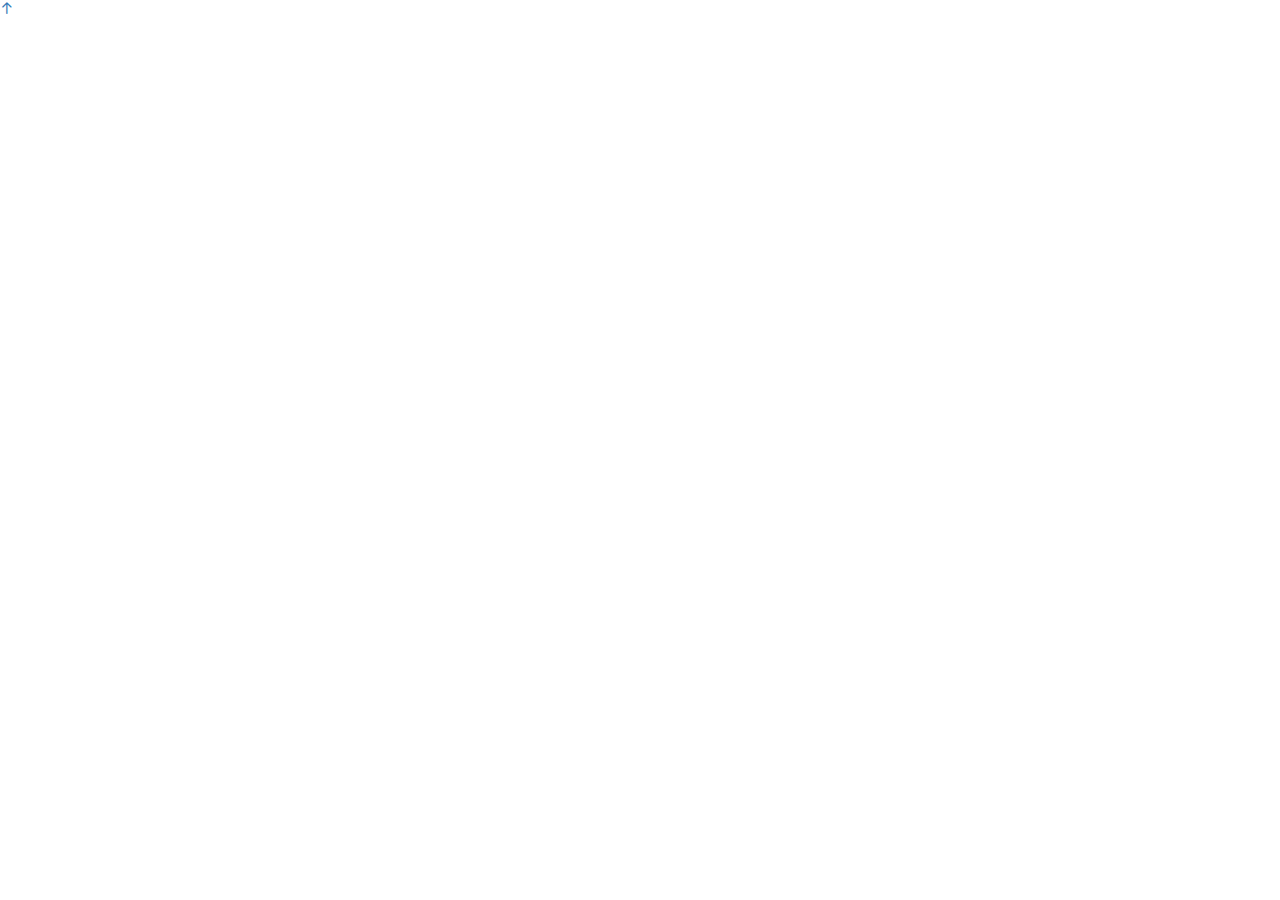
==== index.html @ 99949a6f "infrastructure set up." ====
<!DOCTYPE html>
<html lang="en">
<head>
    <meta charset="UTF-8">
    <meta name="viewport" content="width=device-width, initial-scale=1.0">
    <meta http-equiv="X-UA-Compatible" content="ie=edge">
    <title>Devcrunch. Designer to Developer.</title>
    <meta name="description" content="">
    <meta name="keywords"content="">

    <!-- Facebook and Twitter integration -->
	<meta property="og:title" content=""/>
	<meta property="og:image" content=""/>
	<meta property="og:url" content=""/>
	<meta property="og:site_name" content=""/>
	<meta property="og:description" content=""/>
	<meta name="twitter:title" content="" />
	<meta name="twitter:image" content="" />
	<meta name="twitter:url" content="" />
    <meta name="twitter:card" content="" />
    
    <!-- css -->
    <link rel="stylesheet" href="assets/css/animate.css">
    <link rel="stylesheet" href="assets/css/icomoon.css">
    <link rel="stylesheet" href="assets/css/bootstrap.css">
	<link rel="stylesheet" href="assets/css/magnific-popup.css">
	<link rel="stylesheet" href="assets/css/owl.carousel.min.css">
	<link rel="stylesheet" href="assets/css/owl.theme.default.min.css">
	<link rel="stylesheet" href="assets/css/style.css">

	<!-- Modernizr JS -->
    <script src="assets/js/modernizr-2.6.2.min.js"></script>
    <!-- FOR IE9 below -->
	<!--[if lt IE 9]>
	<script src="assets/js/respond.min.js"></script>
	<![endif]-->
</head>
<body>

    <div class="loader"></div>

    <div class="gototop js-top">
        <a href="#" class="js-gotop"><i class="icon-arrow-up"></i></a>
    </div>
    
    <!-- jQuery && JavaScript-->
    <script src="assets/js/jquery.min.js"></script>
    <script src="assets/js/jquery.easing.1.3.js"></script>
    <script src="assets/js/bootstrap.min.js"></script>
    <script src="assets/js/jquery.waypoints.min.js"></script>
    <script src="assets/js/jquery.stellar.min.js"></script>
    <script src="assets/js/owl.carousel.min.js"></script>
    <script src="assets/js/jquery.countTo.js"></script>
    <script src="assets/js/jquery.magnific-popup.min.js"></script>
    <script src="assets/js/magnific-popup-options.js"></script>
    <script src="assets/js/main.js"></script>
</body>
</html>
---- assets/css/icomoon.css ----
@font-face {
  font-family: 'icomoon';
  src:  url('../fonts/icomoon/icomoon.eot?6iuir');
  src:  url('../fonts/icomoon/icomoon.eot?6iuir#iefix') format('embedded-opentype'),
    url('../fonts/icomoon/icomoon.ttf?6iuir') format('truetype'),
    url('../fonts/icomoon/icomoon.woff?6iuir') format('woff'),
    url('../fonts/icomoon/icomoon.svg?6iuir#icomoon') format('svg');
  font-weight: normal;
  font-style: normal;
}

[class^="icon-"], [class*=" icon-"] {
  /* use !important to prevent issues with browser extensions that change fonts */
  font-family: 'icomoon' !important;
  speak: none;
  font-style: normal;
  font-weight: normal;
  font-variant: normal;
  text-transform: none;
  line-height: 1;

  /* Better Font Rendering =========== */
  -webkit-font-smoothing: antialiased;
  -moz-osx-font-smoothing: grayscale;
}

.icon-eye:before {
  content: "\e000";
}
.icon-paper-clip:before {
  content: "\e001";
}
.icon-mail:before {
  content: "\e002";
}
.icon-toggle:before {
  content: "\e003";
}
.icon-layout:before {
  content: "\e004";
}
.icon-link:before {
  content: "\e005";
}
.icon-bell:before {
  content: "\e006";
}
.icon-lock:before {
  content: "\e007";
}
.icon-unlock:before {
  content: "\e008";
}
.icon-ribbon:before {
  content: "\e009";
}
.icon-image:before {
  content: "\e010";
}
.icon-signal:before {
  content: "\e011";
}
.icon-target:before {
  content: "\e012";
}
.icon-clipboard:before {
  content: "\e013";
}
.icon-clock:before {
  content: "\e014";
}
.icon-watch:before {
  content: "\e015";
}
.icon-air-play:before {
  content: "\e016";
}
.icon-camera:before {
  content: "\e017";
}
.icon-video:before {
  content: "\e018";
}
.icon-disc:before {
  content: "\e019";
}
.icon-printer:before {
  content: "\e020";
}
.icon-monitor:before {
  content: "\e021";
}
.icon-server:before {
  content: "\e022";
}
.icon-cog:before {
  content: "\e023";
}
.icon-heart:before {
  content: "\e024";
}
.icon-paragraph:before {
  content: "\e025";
}
.icon-align-justify:before {
  content: "\e026";
}
.icon-align-left:before {
  content: "\e027";
}
.icon-align-center:before {
  content: "\e028";
}
.icon-align-right:before {
  content: "\e029";
}
.icon-book:before {
  content: "\e030";
}
.icon-layers:before {
  content: "\e031";
}
.icon-stack:before {
  content: "\e032";
}
.icon-stack-2:before {
  content: "\e033";
}
.icon-paper:before {
  content: "\e034";
}
.icon-paper-stack:before {
  content: "\e035";
}
.icon-search:before {
  content: "\e036";
}
.icon-zoom-in:before {
  content: "\e037";
}
.icon-zoom-out:before {
  content: "\e038";
}
.icon-reply:before {
  content: "\e039";
}
.icon-circle-plus:before {
  content: "\e040";
}
.icon-circle-minus:before {
  content: "\e041";
}
.icon-circle-check:before {
  content: "\e042";
}
.icon-circle-cross:before {
  content: "\e043";
}
.icon-square-plus:before {
  content: "\e044";
}
.icon-square-minus:before {
  content: "\e045";
}
.icon-square-check:before {
  content: "\e046";
}
.icon-square-cross:before {
  content: "\e047";
}
.icon-microphone:before {
  content: "\e048";
}
.icon-record:before {
  content: "\e049";
}
.icon-skip-back:before {
  content: "\e050";
}
.icon-rewind:before {
  content: "\e051";
}
.icon-play:before {
  content: "\e052";
}
.icon-pause:before {
  content: "\e053";
}
.icon-stop:before {
  content: "\e054";
}
.icon-fast-forward:before {
  content: "\e055";
}
.icon-skip-forward:before {
  content: "\e056";
}
.icon-shuffle:before {
  content: "\e057";
}
.icon-repeat:before {
  content: "\e058";
}
.icon-folder:before {
  content: "\e059";
}
.icon-umbrella:before {
  content: "\e060";
}
.icon-moon:before {
  content: "\e061";
}
.icon-thermometer:before {
  content: "\e062";
}
.icon-drop:before {
  content: "\e063";
}
.icon-sun:before {
  content: "\e064";
}
.icon-cloud:before {
  content: "\e065";
}
.icon-cloud-upload:before {
  content: "\e066";
}
.icon-cloud-download:before {
  content: "\e067";
}
.icon-upload:before {
  content: "\e068";
}
.icon-download:before {
  content: "\e069";
}
.icon-location:before {
  content: "\e070";
}
.icon-location-2:before {
  content: "\e071";
}
.icon-map:before {
  content: "\e072";
}
.icon-battery:before {
  content: "\e073";
}
.icon-head:before {
  content: "\e074";
}
.icon-briefcase:before {
  content: "\e075";
}
.icon-speech-bubble:before {
  content: "\e076";
}
.icon-anchor:before {
  content: "\e077";
}
.icon-globe:before {
  content: "\e078";
}
.icon-box:before {
  content: "\e079";
}
.icon-reload:before {
  content: "\e080";
}
.icon-share:before {
  content: "\e081";
}
.icon-marquee:before {
  content: "\e082";
}
.icon-marquee-plus:before {
  content: "\e083";
}
.icon-marquee-minus:before {
  content: "\e084";
}
.icon-tag:before {
  content: "\e085";
}
.icon-power:before {
  content: "\e086";
}
.icon-command:before {
  content: "\e087";
}
.icon-alt:before {
  content: "\e088";
}
.icon-esc:before {
  content: "\e089";
}
.icon-bar-graph:before {
  content: "\e090";
}
.icon-bar-graph-2:before {
  content: "\e091";
}
.icon-pie-graph:before {
  content: "\e092";
}
.icon-star:before {
  content: "\e093";
}
.icon-arrow-left:before {
  content: "\e094";
}
.icon-arrow-right:before {
  content: "\e095";
}
.icon-arrow-up:before {
  content: "\e096";
}
.icon-arrow-down:before {
  content: "\e097";
}
.icon-volume:before {
  content: "\e098";
}
.icon-mute:before {
  content: "\e099";
}
.icon-content-right:before {
  content: "\e100";
}
.icon-content-left:before {
  content: "\e101";
}
.icon-grid:before {
  content: "\e102";
}
.icon-grid-2:before {
  content: "\e103";
}
.icon-columns:before {
  content: "\e104";
}
.icon-loader:before {
  content: "\e105";
}
.icon-bag:before {
  content: "\e106";
}
.icon-ban:before {
  content: "\e107";
}
.icon-flag:before {
  content: "\e108";
}
.icon-trash:before {
  content: "\e109";
}
.icon-expand:before {
  content: "\e110";
}
.icon-contract:before {
  content: "\e111";
}
.icon-maximize:before {
  content: "\e112";
}
.icon-minimize:before {
  content: "\e113";
}
.icon-plus:before {
  content: "\e114";
}
.icon-minus:before {
  content: "\e115";
}
.icon-check:before {
  content: "\e116";
}
.icon-cross:before {
  content: "\e117";
}
.icon-move:before {
  content: "\e118";
}
.icon-delete:before {
  content: "\e119";
}
.icon-menu:before {
  content: "\e120";
}
.icon-archive:before {
  content: "\e121";
}
.icon-inbox:before {
  content: "\e122";
}
.icon-outbox:before {
  content: "\e123";
}
.icon-file:before {
  content: "\e124";
}
.icon-file-add:before {
  content: "\e125";
}
.icon-file-subtract:before {
  content: "\e126";
}
.icon-help:before {
  content: "\e127";
}
.icon-open:before {
  content: "\e128";
}
.icon-ellipsis:before {
  content: "\e129";
}
.icon-add-to-list:before {
  content: "\e900";
}
.icon-classic-computer:before {
  content: "\e901";
}
.icon-controller-fast-backward:before {
  content: "\e902";
}
.icon-creative-commons-attribution:before {
  content: "\e903";
}
.icon-creative-commons-noderivs:before {
  content: "\e904";
}
.icon-creative-commons-noncommercial-eu:before {
  content: "\e905";
}
.icon-creative-commons-noncommercial-us:before {
  content: "\e906";
}
.icon-creative-commons-public-domain:before {
  content: "\e907";
}
.icon-creative-commons-remix:before {
  content: "\e908";
}
.icon-creative-commons-share:before {
  content: "\e909";
}
.icon-creative-commons-sharealike:before {
  content: "\e90a";
}
.icon-creative-commons:before {
  content: "\e90b";
}
.icon-document-landscape:before {
  content: "\e90c";
}
.icon-remove-user:before {
  content: "\e90d";
}
.icon-warning:before {
  content: "\e90e";
}
.icon-arrow-bold-down:before {
  content: "\e90f";
}
.icon-arrow-bold-left:before {
  content: "\e910";
}
.icon-arrow-bold-right:before {
  content: "\e911";
}
.icon-arrow-bold-up:before {
  content: "\e912";
}
.icon-arrow-down2:before {
  content: "\e913";
}
.icon-arrow-left2:before {
  content: "\e914";
}
.icon-arrow-long-down:before {
  content: "\e915";
}
.icon-arrow-long-left:before {
  content: "\e916";
}
.icon-arrow-long-right:before {
  content: "\e917";
}
.icon-arrow-long-up:before {
  content: "\e918";
}
.icon-arrow-right2:before {
  content: "\e919";
}
.icon-arrow-up2:before {
  content: "\e91a";
}
.icon-arrow-with-circle-down:before {
  content: "\e91b";
}
.icon-arrow-with-circle-left:before {
  content: "\e91c";
}
.icon-arrow-with-circle-right:before {
  content: "\e91d";
}
.icon-arrow-with-circle-up:before {
  content: "\e91e";
}
.icon-bookmark:before {
  content: "\e91f";
}
.icon-bookmarks:before {
  content: "\e920";
}
.icon-chevron-down:before {
  content: "\e921";
}
.icon-chevron-left:before {
  content: "\e922";
}
.icon-chevron-right:before {
  content: "\e923";
}
.icon-chevron-small-down:before {
  content: "\e924";
}
.icon-chevron-small-left:before {
  content: "\e925";
}
.icon-chevron-small-right:before {
  content: "\e926";
}
.icon-chevron-small-up:before {
  content: "\e927";
}
.icon-chevron-thin-down:before {
  content: "\e928";
}
.icon-chevron-thin-left:before {
  content: "\e929";
}
.icon-chevron-thin-right:before {
  content: "\e92a";
}
.icon-chevron-thin-up:before {
  content: "\e92b";
}
.icon-chevron-up:before {
  content: "\e92c";
}
.icon-chevron-with-circle-down:before {
  content: "\e92d";
}
.icon-chevron-with-circle-left:before {
  content: "\e92e";
}
.icon-chevron-with-circle-right:before {
  content: "\e92f";
}
.icon-chevron-with-circle-up:before {
  content: "\e930";
}
.icon-cloud2:before {
  content: "\e931";
}
.icon-controller-fast-forward:before {
  content: "\e932";
}
.icon-controller-jump-to-start:before {
  content: "\e933";
}
.icon-controller-next:before {
  content: "\e934";
}
.icon-controller-paus:before {
  content: "\e935";
}
.icon-controller-play:before {
  content: "\e936";
}
.icon-controller-record:before {
  content: "\e937";
}
.icon-controller-stop:before {
  content: "\e938";
}
.icon-controller-volume:before {
  content: "\e939";
}
.icon-dot-single:before {
  content: "\e93a";
}
.icon-dots-three-horizontal:before {
  content: "\e93b";
}
.icon-dots-three-vertical:before {
  content: "\e93c";
}
.icon-dots-two-horizontal:before {
  content: "\e93d";
}
.icon-dots-two-vertical:before {
  content: "\e93e";
}
.icon-download2:before {
  content: "\e93f";
}
.icon-emoji-flirt:before {
  content: "\e940";
}
.icon-flow-branch:before {
  content: "\e941";
}
.icon-flow-cascade:before {
  content: "\e942";
}
.icon-flow-line:before {
  content: "\e943";
}
.icon-flow-parallel:before {
  content: "\e944";
}
.icon-flow-tree:before {
  content: "\e945";
}
.icon-install:before {
  content: "\e946";
}
.icon-layers2:before {
  content: "\e947";
}
.icon-open-book:before {
  content: "\e948";
}
.icon-resize-100:before {
  content: "\e949";
}
.icon-resize-full-screen:before {
  content: "\e94a";
}
.icon-save:before {
  content: "\e94b";
}
.icon-select-arrows:before {
  content: "\e94c";
}
.icon-sound-mute:before {
  content: "\e94d";
}
.icon-sound:before {
  content: "\e94e";
}
.icon-trash2:before {
  content: "\e94f";
}
.icon-triangle-down:before {
  content: "\e950";
}
.icon-triangle-left:before {
  content: "\e951";
}
.icon-triangle-right:before {
  content: "\e952";
}
.icon-triangle-up:before {
  content: "\e953";
}
.icon-uninstall:before {
  content: "\e954";
}
.icon-upload-to-cloud:before {
  content: "\e955";
}
.icon-upload2:before {
  content: "\e956";
}
.icon-add-user:before {
  content: "\e957";
}
.icon-address:before {
  content: "\e958";
}
.icon-adjust:before {
  content: "\e959";
}
.icon-air:before {
  content: "\e95a";
}
.icon-aircraft-landing:before {
  content: "\e95b";
}
.icon-aircraft-take-off:before {
  content: "\e95c";
}
.icon-aircraft:before {
  content: "\e95d";
}
.icon-align-bottom:before {
  content: "\e95e";
}
.icon-align-horizontal-middle:before {
  content: "\e95f";
}
.icon-align-left2:before {
  content: "\e960";
}
.icon-align-right2:before {
  content: "\e961";
}
.icon-align-top:before {
  content: "\e962";
}
.icon-align-vertical-middle:before {
  content: "\e963";
}
.icon-archive2:before {
  content: "\e964";
}
.icon-area-graph:before {
  content: "\e965";
}
.icon-attachment:before {
  content: "\e966";
}
.icon-awareness-ribbon:before {
  content: "\e967";
}
.icon-back-in-time:before {
  content: "\e968";
}
.icon-back:before {
  content: "\e969";
}
.icon-bar-graph2:before {
  content: "\e96a";
}
.icon-battery2:before {
  content: "\e96b";
}
.icon-beamed-note:before {
  content: "\e96c";
}
.icon-bell2:before {
  content: "\e96d";
}
.icon-blackboard:before {
  content: "\e96e";
}
.icon-block:before {
  content: "\e96f";
}
.icon-book2:before {
  content: "\e970";
}
.icon-bowl:before {
  content: "\e971";
}
.icon-box2:before {
  content: "\e972";
}
.icon-briefcase2:before {
  content: "\e973";
}
.icon-browser:before {
  content: "\e974";
}
.icon-brush:before {
  content: "\e975";
}
.icon-bucket:before {
  content: "\e976";
}
.icon-cake:before {
  content: "\e977";
}
.icon-calculator:before {
  content: "\e978";
}
.icon-calendar:before {
  content: "\e979";
}
.icon-camera2:before {
  content: "\e97a";
}
.icon-ccw:before {
  content: "\e97b";
}
.icon-chat:before {
  content: "\e97c";
}
.icon-check2:before {
  content: "\e97d";
}
.icon-circle-with-cross:before {
  content: "\e97e";
}
.icon-circle-with-minus:before {
  content: "\e97f";
}
.icon-circle-with-plus:before {
  content: "\e980";
}
.icon-circle:before {
  content: "\e981";
}
.icon-circular-graph:before {
  content: "\e982";
}
.icon-clapperboard:before {
  content: "\e983";
}
.icon-clipboard2:before {
  content: "\e984";
}
.icon-clock2:before {
  content: "\e985";
}
.icon-code:before {
  content: "\e986";
}
.icon-cog2:before {
  content: "\e987";
}
.icon-colours:before {
  content: "\e988";
}
.icon-compass:before {
  content: "\e989";
}
.icon-copy:before {
  content: "\e98a";
}
.icon-credit-card:before {
  content: "\e98b";
}
.icon-credit:before {
  content: "\e98c";
}
.icon-cross2:before {
  content: "\e98d";
}
.icon-cup:before {
  content: "\e98e";
}
.icon-cw:before {
  content: "\e98f";
}
.icon-cycle:before {
  content: "\e990";
}
.icon-database:before {
  content: "\e991";
}
.icon-dial-pad:before {
  content: "\e992";
}
.icon-direction:before {
  content: "\e993";
}
.icon-document:before {
  content: "\e994";
}
.icon-documents:before {
  content: "\e995";
}
.icon-drink:before {
  content: "\e996";
}
.icon-drive:before {
  content: "\e997";
}
.icon-drop2:before {
  content: "\e998";
}
.icon-edit:before {
  content: "\e999";
}
.icon-email:before {
  content: "\e99a";
}
.icon-emoji-happy:before {
  content: "\e99b";
}
.icon-emoji-neutral:before {
  content: "\e99c";
}
.icon-emoji-sad:before {
  content: "\e99d";
}
.icon-erase:before {
  content: "\e99e";
}
.icon-eraser:before {
  content: "\e99f";
}
.icon-export:before {
  content: "\e9a0";
}
.icon-eye2:before {
  content: "\e9a1";
}
.icon-feather:before {
  content: "\e9a2";
}
.icon-flag2:before {
  content: "\e9a3";
}
.icon-flash:before {
  content: "\e9a4";
}
.icon-flashlight:before {
  content: "\e9a5";
}
.icon-flat-brush:before {
  content: "\e9a6";
}
.icon-folder-images:before {
  content: "\e9a7";
}
.icon-folder-music:before {
  content: "\e9a8";
}
.icon-folder-video:before {
  content: "\e9a9";
}
.icon-folder2:before {
  content: "\e9aa";
}
.icon-forward:before {
  content: "\e9ab";
}
.icon-funnel:before {
  content: "\e9ac";
}
.icon-game-controller:before {
  content: "\e9ad";
}
.icon-gauge:before {
  content: "\e9ae";
}
.icon-globe2:before {
  content: "\e9af";
}
.icon-graduation-cap:before {
  content: "\e9b0";
}
.icon-grid2:before {
  content: "\e9b1";
}
.icon-hair-cross:before {
  content: "\e9b2";
}
.icon-hand:before {
  content: "\e9b3";
}
.icon-heart-outlined:before {
  content: "\e9b4";
}
.icon-heart2:before {
  content: "\e9b5";
}
.icon-help-with-circle:before {
  content: "\e9b6";
}
.icon-help2:before {
  content: "\e9b7";
}
.icon-home:before {
  content: "\e9b8";
}
.icon-hour-glass:before {
  content: "\e9b9";
}
.icon-image-inverted:before {
  content: "\e9ba";
}
.icon-image2:before {
  content: "\e9bb";
}
.icon-images:before {
  content: "\e9bc";
}
.icon-inbox2:before {
  content: "\e9bd";
}
.icon-infinity:before {
  content: "\e9be";
}
.icon-info-with-circle:before {
  content: "\e9bf";
}
.icon-info:before {
  content: "\e9c0";
}
.icon-key:before {
  content: "\e9c1";
}
.icon-keyboard:before {
  content: "\e9c2";
}
.icon-lab-flask:before {
  content: "\e9c3";
}
.icon-landline:before {
  content: "\e9c4";
}
.icon-language:before {
  content: "\e9c5";
}
.icon-laptop:before {
  content: "\e9c6";
}
.icon-leaf:before {
  content: "\e9c7";
}
.icon-level-down:before {
  content: "\e9c8";
}
.icon-level-up:before {
  content: "\e9c9";
}
.icon-lifebuoy:before {
  content: "\e9ca";
}
.icon-light-bulb:before {
  content: "\e9cb";
}
.icon-light-down:before {
  content: "\e9cc";
}
.icon-light-up:before {
  content: "\e9cd";
}
.icon-line-graph:before {
  content: "\e9ce";
}
.icon-link2:before {
  content: "\e9cf";
}
.icon-list:before {
  content: "\e9d0";
}
.icon-location-pin:before {
  content: "\e9d1";
}
.icon-location2:before {
  content: "\e9d2";
}
.icon-lock-open:before {
  content: "\e9d3";
}
.icon-lock2:before {
  content: "\e9d4";
}
.icon-log-out:before {
  content: "\e9d5";
}
.icon-login:before {
  content: "\e9d6";
}
.icon-loop:before {
  content: "\e9d7";
}
.icon-magnet:before {
  content: "\e9d8";
}
.icon-magnifying-glass:before {
  content: "\e9d9";
}
.icon-mail2:before {
  content: "\e9da";
}
.icon-man:before {
  content: "\e9db";
}
.icon-map2:before {
  content: "\e9dc";
}
.icon-mask:before {
  content: "\e9dd";
}
.icon-medal:before {
  content: "\e9de";
}
.icon-megaphone:before {
  content: "\e9df";
}
.icon-menu2:before {
  content: "\e9e0";
}
.icon-message:before {
  content: "\e9e1";
}
.icon-mic:before {
  content: "\e9e2";
}
.icon-minus2:before {
  content: "\e9e3";
}
.icon-mobile:before {
  content: "\e9e4";
}
.icon-modern-mic:before {
  content: "\e9e5";
}
.icon-moon2:before {
  content: "\e9e6";
}
.icon-mouse:before {
  content: "\e9e7";
}
.icon-music:before {
  content: "\e9e8";
}
.icon-network:before {
  content: "\e9e9";
}
.icon-new-message:before {
  content: "\e9ea";
}
.icon-new:before {
  content: "\e9eb";
}
.icon-news:before {
  content: "\e9ec";
}
.icon-note:before {
  content: "\e9ed";
}
.icon-notification:before {
  content: "\e9ee";
}
.icon-old-mobile:before {
  content: "\e9ef";
}
.icon-old-phone:before {
  content: "\e9f0";
}
.icon-palette:before {
  content: "\e9f1";
}
.icon-paper-plane:before {
  content: "\e9f2";
}
.icon-pencil:before {
  content: "\e9f3";
}
.icon-phone:before {
  content: "\e9f4";
}
.icon-pie-chart:before {
  content: "\e9f5";
}
.icon-pin:before {
  content: "\e9f6";
}
.icon-plus2:before {
  content: "\e9f7";
}
.icon-popup:before {
  content: "\e9f8";
}
.icon-power-plug:before {
  content: "\e9f9";
}
.icon-price-ribbon:before {
  content: "\e9fa";
}
.icon-price-tag:before {
  content: "\e9fb";
}
.icon-print:before {
  content: "\e9fc";
}
.icon-progress-empty:before {
  content: "\e9fd";
}
.icon-progress-full:before {
  content: "\e9fe";
}
.icon-progress-one:before {
  content: "\e9ff";
}
.icon-progress-two:before {
  content: "\ea00";
}
.icon-publish:before {
  content: "\ea01";
}
.icon-quote:before {
  content: "\ea02";
}
.icon-radio:before {
  content: "\ea03";
}
.icon-reply-all:before {
  content: "\ea04";
}
.icon-reply2:before {
  content: "\ea05";
}
.icon-retweet:before {
  content: "\ea06";
}
.icon-rocket:before {
  content: "\ea07";
}
.icon-round-brush:before {
  content: "\ea08";
}
.icon-rss:before {
  content: "\ea09";
}
.icon-ruler:before {
  content: "\ea0a";
}
.icon-scissors:before {
  content: "\ea0b";
}
.icon-share-alternitive:before {
  content: "\ea0c";
}
.icon-share2:before {
  content: "\ea0d";
}
.icon-shareable:before {
  content: "\ea0e";
}
.icon-shield:before {
  content: "\ea0f";
}
.icon-shop:before {
  content: "\ea10";
}
.icon-shopping-bag:before {
  content: "\ea11";
}
.icon-shopping-basket:before {
  content: "\ea12";
}
.icon-shopping-cart:before {
  content: "\ea13";
}
.icon-shuffle2:before {
  content: "\ea14";
}
.icon-signal2:before {
  content: "\ea15";
}
.icon-sound-mix:before {
  content: "\ea16";
}
.icon-sports-club:before {
  content: "\ea17";
}
.icon-spreadsheet:before {
  content: "\ea18";
}
.icon-squared-cross:before {
  content: "\ea19";
}
.icon-squared-minus:before {
  content: "\ea1a";
}
.icon-squared-plus:before {
  content: "\ea1b";
}
.icon-star-outlined:before {
  content: "\ea1c";
}
.icon-star2:before {
  content: "\ea1d";
}
.icon-stopwatch:before {
  content: "\ea1e";
}
.icon-suitcase:before {
  content: "\ea1f";
}
.icon-swap:before {
  content: "\ea20";
}
.icon-sweden:before {
  content: "\ea21";
}
.icon-switch:before {
  content: "\ea22";
}
.icon-tablet:before {
  content: "\ea23";
}
.icon-tag2:before {
  content: "\ea24";
}
.icon-text-document-inverted:before {
  content: "\ea25";
}
.icon-text-document:before {
  content: "\ea26";
}
.icon-text:before {
  content: "\ea27";
}
.icon-thermometer2:before {
  content: "\ea28";
}
.icon-thumbs-down:before {
  content: "\ea29";
}
.icon-thumbs-up:before {
  content: "\ea2a";
}
.icon-thunder-cloud:before {
  content: "\ea2b";
}
.icon-ticket:before {
  content: "\ea2c";
}
.icon-time-slot:before {
  content: "\ea2d";
}
.icon-tools:before {
  content: "\ea2e";
}
.icon-traffic-cone:before {
  content: "\ea2f";
}
.icon-tree:before {
  content: "\ea30";
}
.icon-trophy:before {
  content: "\ea31";
}
.icon-tv:before {
  content: "\ea32";
}
.icon-typing:before {
  content: "\ea33";
}
.icon-unread:before {
  content: "\ea34";
}
.icon-untag:before {
  content: "\ea35";
}
.icon-user:before {
  content: "\ea36";
}
.icon-users:before {
  content: "\ea37";
}
.icon-v-card:before {
  content: "\ea38";
}
.icon-video2:before {
  content: "\ea39";
}
.icon-vinyl:before {
  content: "\ea3a";
}
.icon-voicemail:before {
  content: "\ea3b";
}
.icon-wallet:before {
  content: "\ea3c";
}
.icon-water:before {
  content: "\ea3d";
}
.icon-px-with-circle:before {
  content: "\ea3e";
}
.icon-px:before {
  content: "\ea3f";
}
.icon-basecamp:before {
  content: "\ea40";
}
.icon-behance:before {
  content: "\ea41";
}
.icon-creative-cloud:before {
  content: "\ea42";
}
.icon-dropbox:before {
  content: "\ea43";
}
.icon-evernote:before {
  content: "\ea44";
}
.icon-flattr:before {
  content: "\ea45";
}
.icon-foursquare:before {
  content: "\ea46";
}
.icon-google-drive:before {
  content: "\ea47";
}
.icon-google-hangouts:before {
  content: "\ea48";
}
.icon-grooveshark:before {
  content: "\ea49";
}
.icon-icloud:before {
  content: "\ea4a";
}
.icon-mixi:before {
  content: "\ea4b";
}
.icon-onedrive:before {
  content: "\ea4c";
}
.icon-paypal:before {
  content: "\ea4d";
}
.icon-picasa:before {
  content: "\ea4e";
}
.icon-qq:before {
  content: "\ea4f";
}
.icon-rdio-with-circle:before {
  content: "\ea50";
}
.icon-renren:before {
  content: "\ea51";
}
.icon-scribd:before {
  content: "\ea52";
}
.icon-sina-weibo:before {
  content: "\ea53";
}
.icon-skype-with-circle:before {
  content: "\ea54";
}
.icon-skype:before {
  content: "\ea55";
}
.icon-slideshare:before {
  content: "\ea56";
}
.icon-smashing:before {
  content: "\ea57";
}
.icon-soundcloud:before {
  content: "\ea58";
}
.icon-spotify-with-circle:before {
  content: "\ea59";
}
.icon-spotify:before {
  content: "\ea5a";
}
.icon-swarm:before {
  content: "\ea5b";
}
.icon-vine-with-circle:before {
  content: "\ea5c";
}
.icon-vine:before {
  content: "\ea5d";
}
.icon-vk-alternitive:before {
  content: "\ea5e";
}
.icon-vk-with-circle:before {
  content: "\ea5f";
}
.icon-vk:before {
  content: "\ea60";
}
.icon-xing-with-circle:before {
  content: "\ea61";
}
.icon-xing:before {
  content: "\ea62";
}
.icon-yelp:before {
  content: "\ea63";
}
.icon-dribbble-with-circle:before {
  content: "\ea64";
}
.icon-dribbble:before {
  content: "\ea65";
}
.icon-facebook-with-circle:before {
  content: "\ea66";
}
.icon-facebook:before {
  content: "\ea67";
}
.icon-flickr-with-circle:before {
  content: "\ea68";
}
.icon-flickr:before {
  content: "\ea69";
}
.icon-github-with-circle:before {
  content: "\ea6a";
}
.icon-github:before {
  content: "\ea6b";
}
.icon-google-with-circle:before {
  content: "\ea6c";
}
.icon-google:before {
  content: "\ea6d";
}
.icon-instagram-with-circle:before {
  content: "\ea6e";
}
.icon-instagram:before {
  content: "\ea6f";
}
.icon-lastfm-with-circle:before {
  content: "\ea70";
}
.icon-lastfm:before {
  content: "\ea71";
}
.icon-linkedin-with-circle:before {
  content: "\ea72";
}
.icon-linkedin:before {
  content: "\ea73";
}
.icon-pinterest-with-circle:before {
  content: "\ea74";
}
.icon-pinterest:before {
  content: "\ea75";
}
.icon-rdio:before {
  content: "\ea76";
}
.icon-stumbleupon-with-circle:before {
  content: "\ea77";
}
.icon-stumbleupon:before {
  content: "\ea78";
}
.icon-tumblr-with-circle:before {
  content: "\ea79";
}
.icon-tumblr:before {
  content: "\ea7a";
}
.icon-twitter-with-circle:before {
  content: "\ea7b";
}
.icon-twitter:before {
  content: "\ea7c";
}
.icon-vimeo-with-circle:before {
  content: "\ea7d";
}
.icon-vimeo:before {
  content: "\ea7e";
}
.icon-youtube-with-circle:before {
  content: "\ea7f";
}
.icon-youtube:before {
  content: "\ea80";
}
---- assets/css/style.css ----
@font-face {
    font-family: 'icomoon';
    src: url("../fonts/icomoon/icomoon.eot?srf3rx");
    src: url("../fonts/icomoon/icomoon.eot?srf3rx#iefix") format("embedded-opentype"), url("../fonts/icomoon/icomoon.ttf?srf3rx") format("truetype"), url("../fonts/icomoon/icomoon.woff?srf3rx") format("woff"), url("../fonts/icomoon/icomoon.svg?srf3rx#icomoon") format("svg");
    font-weight: normal;
    font-style: normal;
}
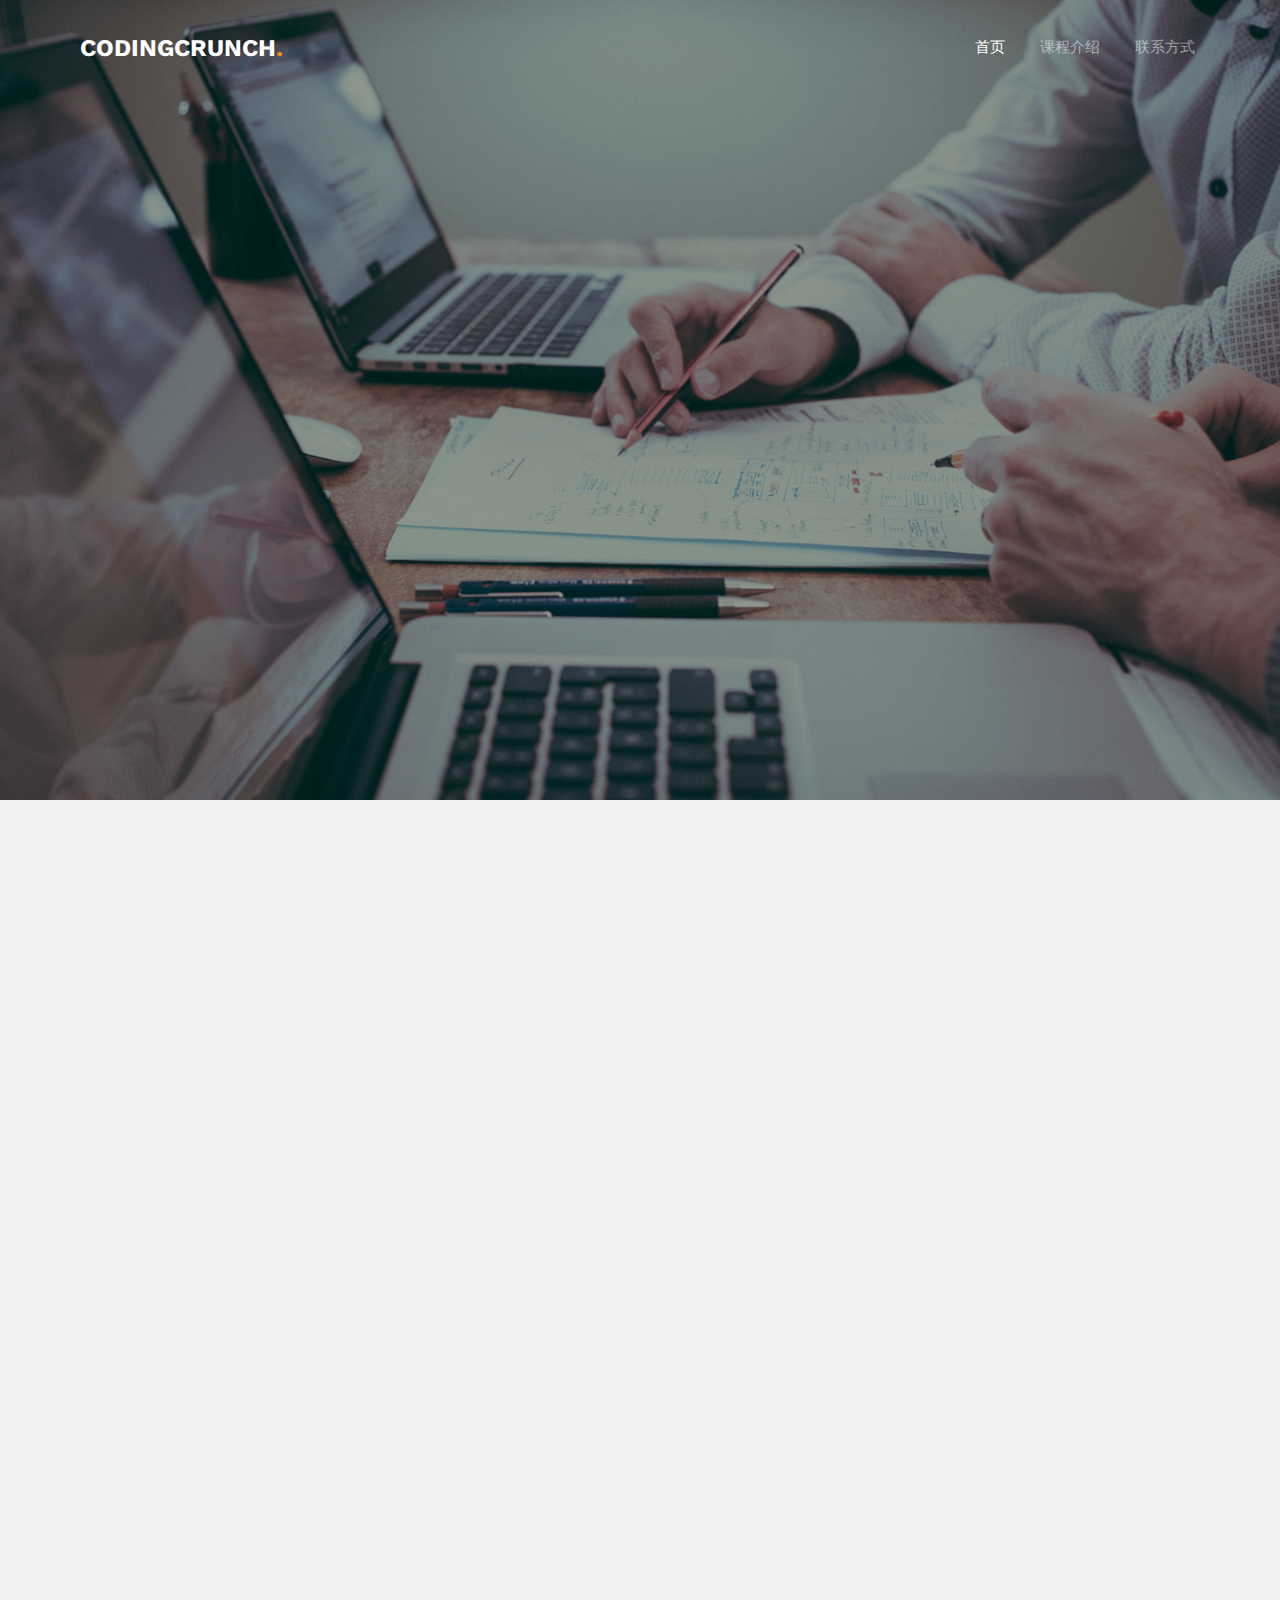
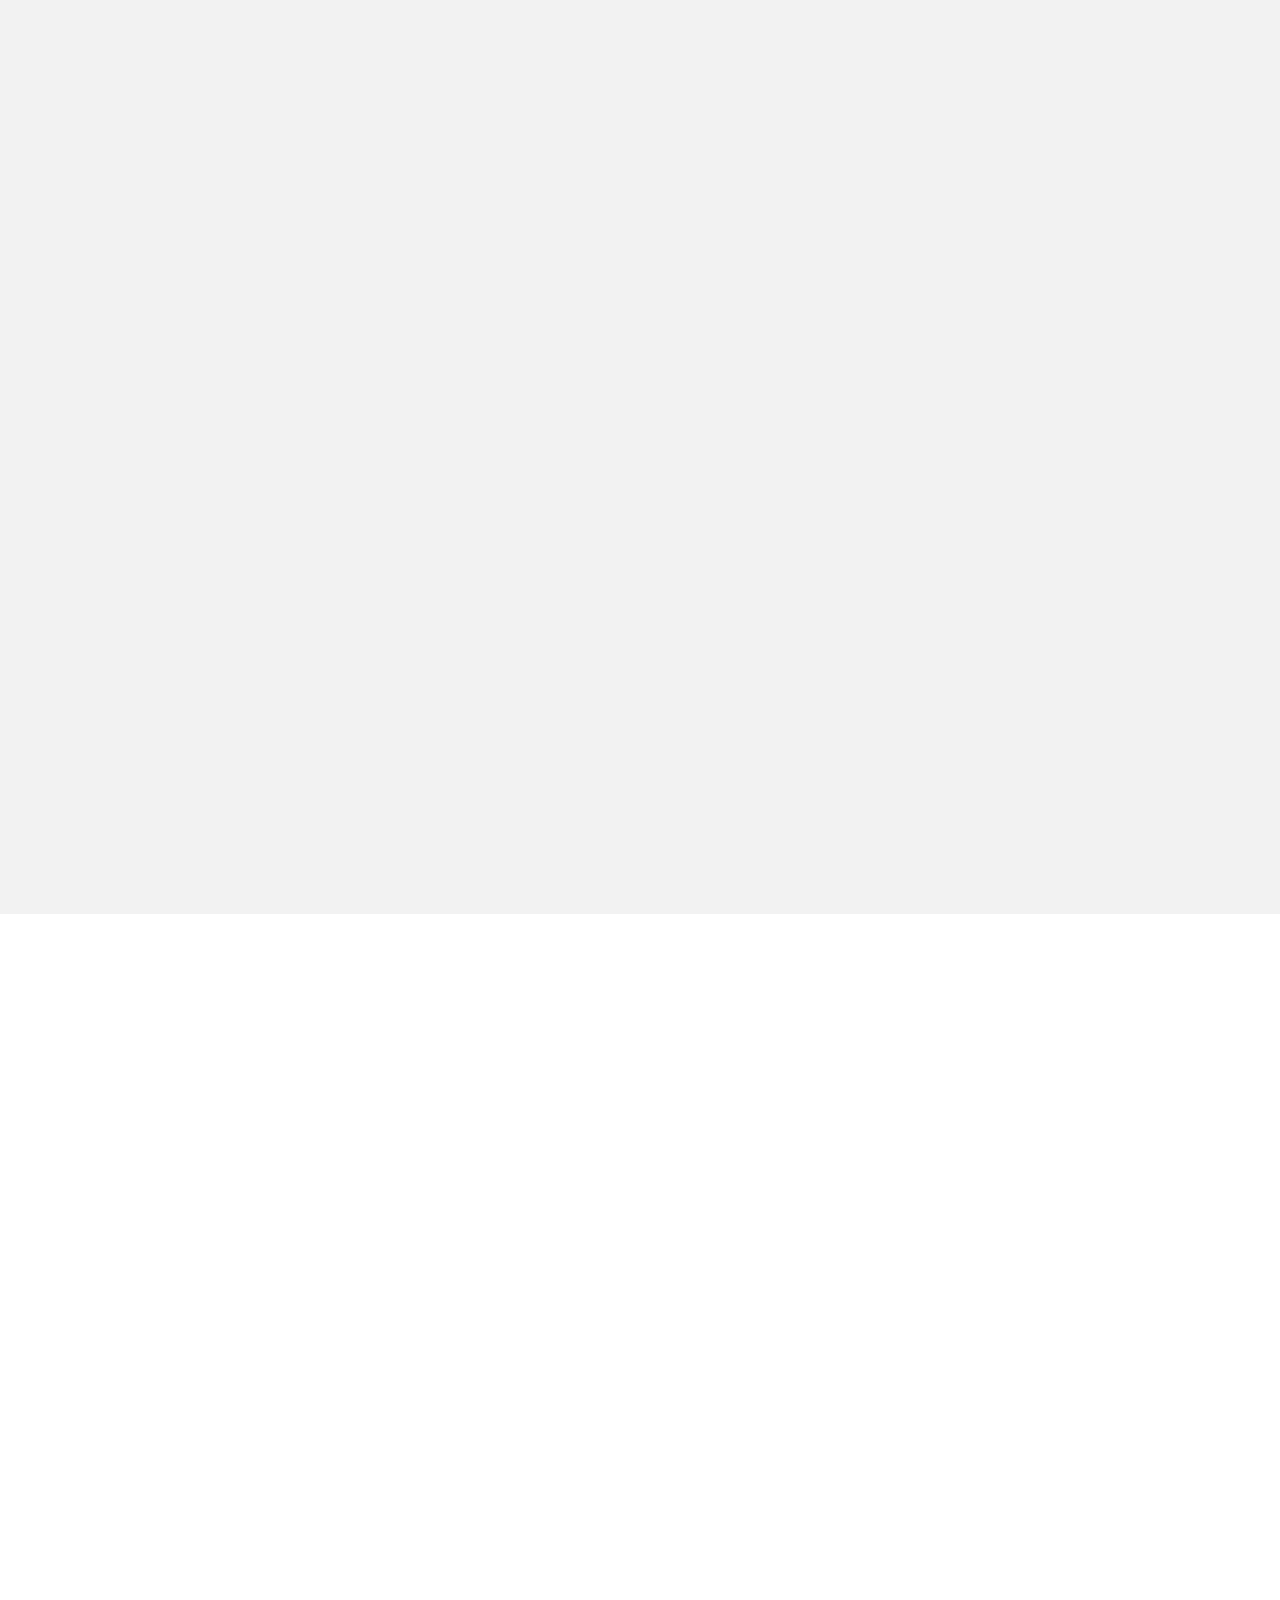
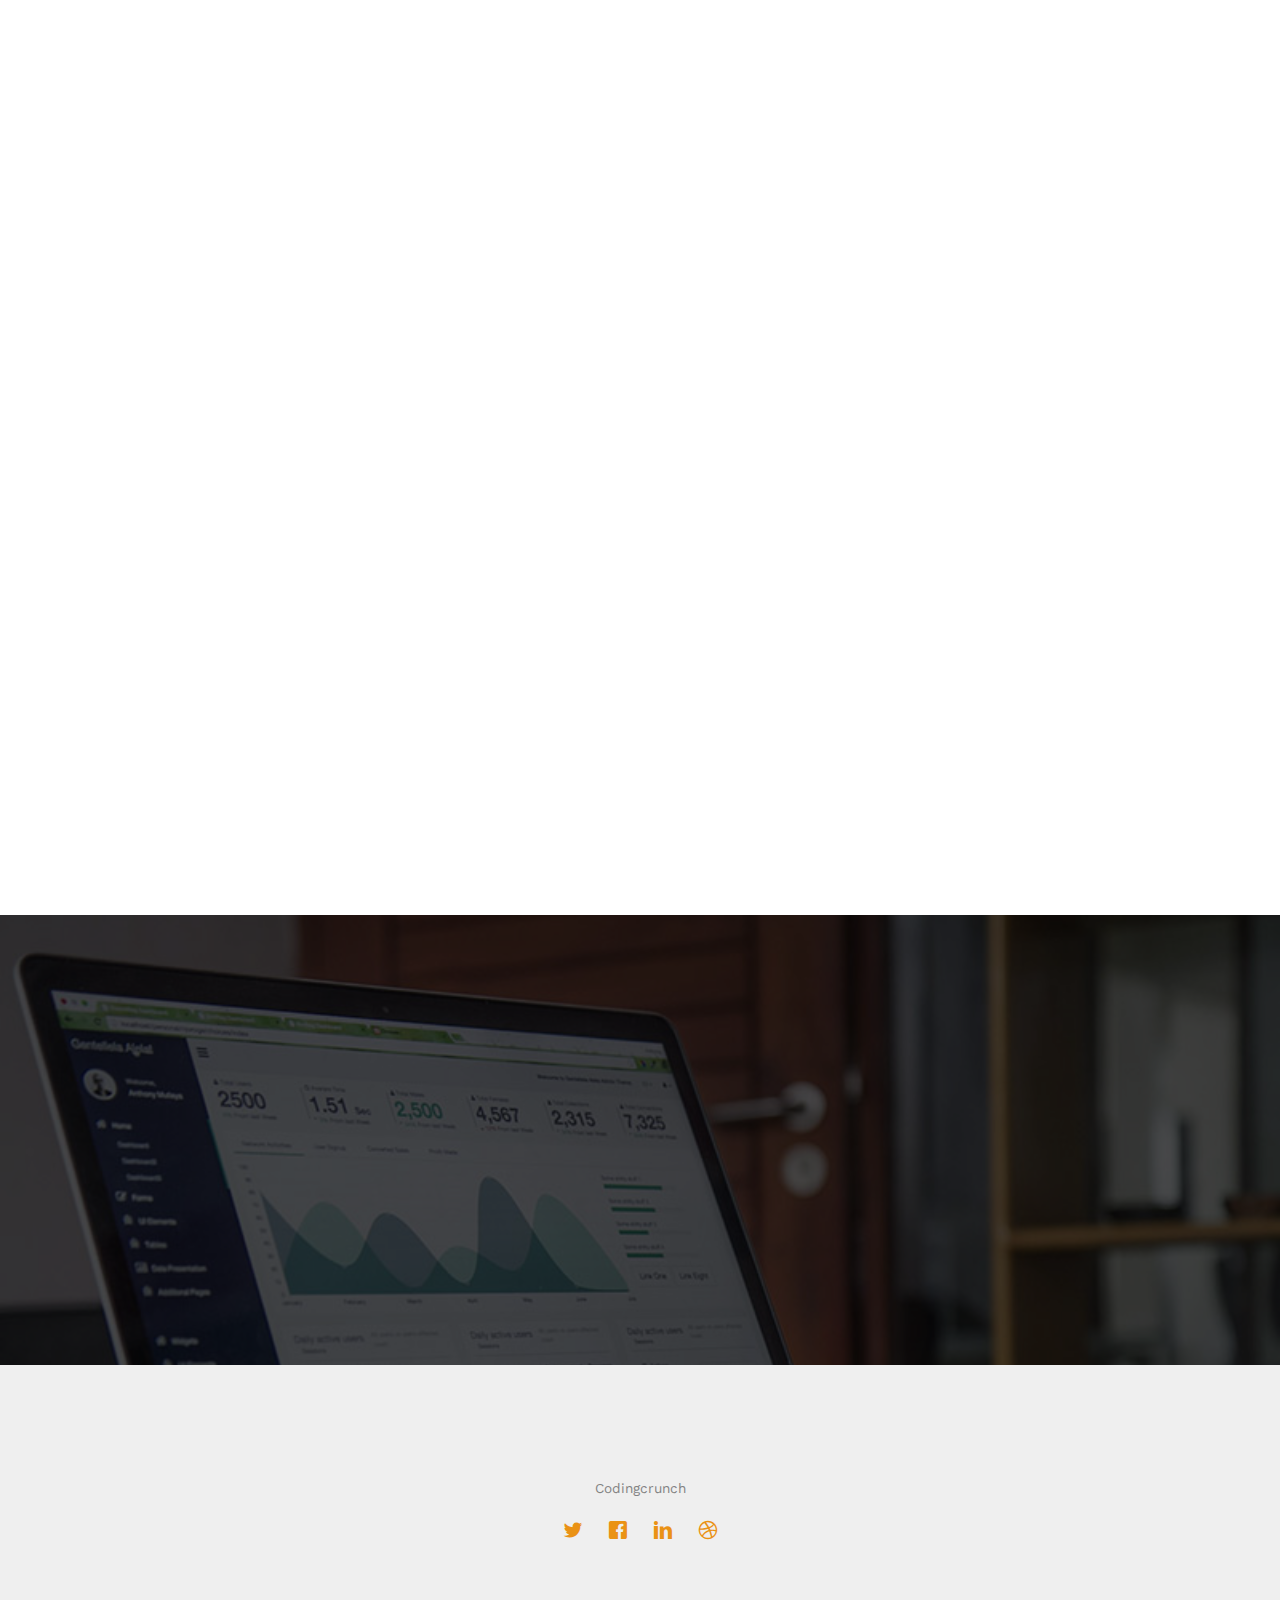
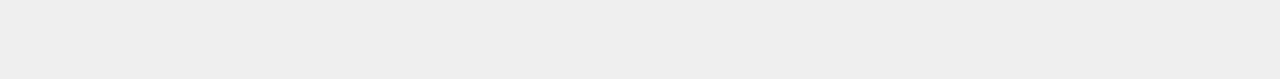
==== commit eb757c52: "home page done." ====
--- a/index.html
+++ b/index.html
@@ -1,58 +1,397 @@
-<!DOCTYPE html>
-<html lang="en">
-<head>
-    <meta charset="UTF-8">
-    <meta name="viewport" content="width=device-width, initial-scale=1.0">
-    <meta http-equiv="X-UA-Compatible" content="ie=edge">
-    <title>Devcrunch. Designer to Developer.</title>
-    <meta name="description" content="">
-    <meta name="keywords"content="">
-
-    <!-- Facebook and Twitter integration -->
-	<meta property="og:title" content=""/>
-	<meta property="og:image" content=""/>
-	<meta property="og:url" content=""/>
-	<meta property="og:site_name" content=""/>
-	<meta property="og:description" content=""/>
-	<meta name="twitter:title" content="" />
-	<meta name="twitter:image" content="" />
-	<meta name="twitter:url" content="" />
-    <meta name="twitter:card" content="" />
-    
-    <!-- css -->
-    <link rel="stylesheet" href="assets/css/animate.css">
-    <link rel="stylesheet" href="assets/css/icomoon.css">
-    <link rel="stylesheet" href="assets/css/bootstrap.css">
-	<link rel="stylesheet" href="assets/css/magnific-popup.css">
-	<link rel="stylesheet" href="assets/css/owl.carousel.min.css">
-	<link rel="stylesheet" href="assets/css/owl.theme.default.min.css">
-	<link rel="stylesheet" href="assets/css/style.css">
-
-	<!-- Modernizr JS -->
-    <script src="assets/js/modernizr-2.6.2.min.js"></script>
-    <!-- FOR IE9 below -->
-	<!--[if lt IE 9]>
-	<script src="assets/js/respond.min.js"></script>
-	<![endif]-->
-</head>
-<body>
-
-    <div class="loader"></div>
-
-    <div class="gototop js-top">
-        <a href="#" class="js-gotop"><i class="icon-arrow-up"></i></a>
-    </div>
-    
-    <!-- jQuery && JavaScript-->
-    <script src="assets/js/jquery.min.js"></script>
-    <script src="assets/js/jquery.easing.1.3.js"></script>
-    <script src="assets/js/bootstrap.min.js"></script>
-    <script src="assets/js/jquery.waypoints.min.js"></script>
-    <script src="assets/js/jquery.stellar.min.js"></script>
-    <script src="assets/js/owl.carousel.min.js"></script>
-    <script src="assets/js/jquery.countTo.js"></script>
-    <script src="assets/js/jquery.magnific-popup.min.js"></script>
-    <script src="assets/js/magnific-popup-options.js"></script>
-    <script src="assets/js/main.js"></script>
-</body>
+<!DOCTYPE HTML>
+<html>
+
+<head>
+	<meta charset="utf-8">
+	<meta http-equiv="X-UA-Compatible" content="IE=edge">
+	<title>Devcrunch</title>
+	<meta name="viewport" content="width=device-width, initial-scale=1">
+	<meta name="description" content="">
+	<meta name="keywords" content="">
+
+	<!-- Facebook and Twitter integration -->
+	<meta property="og:title" content="">
+	<meta property="og:image" content="">
+	<meta property="og:url" content="">
+	<meta property="og:site_name" content="">
+	<meta property="og:description" content="">
+	<meta name="twitter:title" content="">
+	<meta name="twitter:image" content="">
+	<meta name="twitter:url" content="">
+	<meta name="twitter:card" content="">
+
+	<link href="https://fonts.googleapis.com/css?family=Work+Sans:300,400,500,700,800" rel="stylesheet">
+
+	<!-- CSS -->
+	<link rel="stylesheet" href="assets/css/animate.css">
+	<link rel="stylesheet" href="assets/css/icomoon.css">
+	<link rel="stylesheet" href="assets/css/bootstrap.css">
+	<link rel="stylesheet" href="assets/css/magnific-popup.css">
+	<link rel="stylesheet" href="assets/css/owl.carousel.min.css">
+	<link rel="stylesheet" href="assets/css/owl.theme.default.min.css">
+	<link rel="stylesheet" href="assets/css/style.css">
+
+	<!-- Modernizr JS -->
+	<script src="assets/js/modernizr-2.6.2.min.js"></script>
+	<!-- FOR IE9 below -->
+	<!--[if lt IE 9]>
+		<script src="assets/js/respond.min.js"></script>
+		<![endif]-->
+
+</head>
+
+<body>
+
+	<div class="dc-loader"></div>
+
+	<div id="page">
+		<nav class="dc-nav" role="navigation">
+			<div class="top-menu">
+				<div class="container">
+					<div class="row">
+						<div class="col-xs-1">
+							<div id="dc-logo"><a href="index.html">Codingcrunch<span>.</span></a></div>
+						</div>
+						<div class="col-xs-11 text-right menu-1">
+							<ul>
+								<li class="active"><a href="index.html">首页</a></li>
+								<li class="has-dropdown">
+									<a href="#">课程介绍</a>
+									<ul class="dropdown">
+										<li><a href="#">全栈开发课程（6~12个月）</a></li>
+										<li><a href="#">备战面试课程（3~6个月）</a></li>
+									</ul>
+								</li>
+								<li><a href="contact.html">联系方式</a></li>
+							</ul>
+						</div>
+					</div>
+
+				</div>
+			</div>
+		</nav>
+
+		<header id="dc-header" class="dc-cover" role="banner" data-stellar-background-ratio="0.5">
+			<div class="overlay"></div>
+			<div class="container">
+				<div class="row">
+					<div class="col-md-8 col-md-offset-2 text-center">
+						<div class="display-t">
+							<div class="display-tc animate-box" data-animate-effect="fadeIn">
+								<h1>改变设计师找工作难的现状从Codingcrunch开始</h1>
+								<p>
+									<a class="btn btn-primary btn-lg btn-learn" href="#">课程介绍</a>
+									<a class="btn btn-primary btn-lg btn-video" href="#">联系我们</a>
+								</p>
+							</div>
+						</div>
+					</div>
+				</div>
+			</div>
+		</header>
+
+		<!-- <div id="dc-counter" class="dc-counters">
+			<div class="container">
+				<div class="row">
+					<div class="col-md-3 text-center animate-box">
+						<span class="dc-counter js-counter" data-from="0" data-to="40356" data-speed="5000"
+							data-refresh-interval="50"></span>
+						<span class="dc-counter-label">学生</span>
+					</div>
+					<div class="col-md-3 text-center animate-box">
+						<span class="dc-counter js-counter" data-from="0" data-to="30290" data-speed="5000"
+							data-refresh-interval="50"></span>
+						<span class="dc-counter-label">课程</span>
+					</div>
+					<div class="col-md-3 text-center animate-box">
+						<span class="dc-counter js-counter" data-from="0" data-to="2039" data-speed="5000"
+							data-refresh-interval="50"></span>
+						<span class="dc-counter-label">讲师</span>
+					</div>
+					<div class="col-md-3 text-center animate-box">
+						<span class="dc-counter js-counter" data-from="0" data-to="997585" data-speed="5000"
+							data-refresh-interval="50"></span>
+						<span class="dc-counter-label">学习</span>
+					</div>
+				</div>
+			</div>
+		</div> -->
+
+		<div id="dc-explore" class="dc-bg-section">
+			<div class="container">
+				<div class="row animate-box">
+					<div class="col-md-6 col-md-offset-3 text-center dc-heading">
+						<h2>Codingcrunch介绍</h2>
+						<p>近几年，在美留学的中国毕业生们在美求职面临着空前的挑战。85%的留学生在校期间因为没有职业规划，没有为实习和就业做好准备，没能融入美国主流文化，导致毕业时没能获取工作机会，因而在还没学到美国先进的技术和管理的状态下引咎回国。
+							Codingcrunch致力于为中国留学生提供学业和职业的规划辅导，目前主要面向设计师群体在求职道路上培养知识和技能，规划成功路径。小班化教学，提供最新最热的前沿技术，了解掌握公司对人才的需求与面试流程。
+						</p>
+					</div>
+				</div>
+			</div>
+			<div class="dc-explore dc-explore1">
+				<div class="container">
+					<div class="row">
+						<div class="col-md-8 col-md-push-5 animate-box">
+							<img class="img-responsive" src="assets/images/work_1.png" alt="work">
+						</div>
+						<div class="col-md-4 col-md-pull-8 animate-box">
+							<div class="mt">
+								<h3>最新最热的前沿技术</h3>
+								<p>学校学的太fall behind了？没关系，Codingcrunch帮你准备了系统的前沿技术课程，覆盖前端后端以及简历提点和面试要点。</p>
+								<ul class="list-nav">
+									<li><i class="icon-check2"></i>全栈开发项目实践课程</li>
+									<li><i class="icon-check2"></i>至少三个项目覆盖前端、后端、数据库</li>
+									<li><i class="icon-check2"></i>充实简历，真题讲解，内推机会</li>
+								</ul>
+							</div>
+						</div>
+					</div>
+				</div>
+			</div>
+
+			<div class="dc-explore">
+				<div class="container">
+					<div class="row">
+						<div class="col-md-8 col-md-pull-1 animate-box">
+							<img class="img-responsive" src="assets/images/work_1.png" alt="work">
+						</div>
+						<div class="col-md-4 animate-box">
+							<div class="mt">
+								<div>
+									<h4><i class="icon-user"></i>从设计师到程序员的转型</h4>
+									<p>讲师将亲身传授自己如何从设计师背景在半年里成功转型成程序员并且拿到数家知名公司offer。</p>
+								</div>
+								<div>
+									<h4><i class="icon-video2"></i>小班化全程中文教学</h4>
+									<p>以中文为主，英语为辅的教学方式让学习更加轻松，知识掌握更加迅速。</p>
+								</div>
+								<div>
+									<h4><i class="icon-shield"></i>提供简历指导以及面试真题</h4>
+									<p>掌握知识并不是求职的最关键。帮助转行的毕业生如何顺利拿到面试，并在面试中脱颖而出，是Codingcrunch的创办的初衷。</p>
+								</div>
+							</div>
+						</div>
+					</div>
+				</div>
+			</div>
+		</div>
+
+		<div id="dc-project">
+			<div class="container">
+				<div class="row animate-box">
+					<div class="col-md-8 col-md-offset-2 text-center dc-heading">
+						<h2>学员项目展示</h2>
+						<p></p>
+					</div>
+				</div>
+			</div>
+			<div class="container-fluid proj-bottom">
+				<div class="row">
+					<div class="col-md-4 col-sm-6 dc-project animate-box" data-animate-effect="fadeIn">
+						<a href="https://fridgify.surge.sh/">
+							<img src="assets/images/project-1.png" alt="Fridgify" class="img-responsive">
+							<h3>Fridgify</h3>
+						</a>
+					</div>
+					<div class="col-md-4 col-sm-6 dc-project animate-box" data-animate-effect="fadeIn">
+						<a href="https://homestay-react-app.herokuapp.com/rentals">
+							<img src="assets/images/project-2.png" alt="Homestay" class="img-responsive">
+							<h3>Homestay</h3>
+						</a>
+					</div>
+					<div class="col-md-4 col-sm-6 dc-project animate-box" data-animate-effect="fadeIn">
+						<a href="https://sleepy-fjord-67882.herokuapp.com/">
+							<img src="assets/images/project-3.png" alt="Memory Game" class="img-responsive">
+							<h3>Memory Game</h3>
+						</a>
+					</div>
+					<div class="col-md-4 col-sm-6 dc-project animate-box" data-animate-effect="fadeIn">
+						<a href="http://supasavina.com/WNM608/module14/index.html">
+							<img src="assets/images/project-4.png" alt="Online Shopping Store" class="img-responsive">
+							<h3>Online Shopping Store</h3>
+						</a>
+					</div>
+					<div class="col-md-4 col-sm-6 dc-project animate-box" data-animate-effect="fadeIn">
+						<a href="http://supasavina.com/WNM601/module14/index.html"><img src="assets/images/project-5.png" alt="Travel Mate" class="img-responsive">
+							<h3>Travel Mate</h3>
+						</a>
+					</div>
+					<div class="col-md-4 col-sm-6 dc-project animate-box" data-animate-effect="fadeIn">
+						<a href="https://thawing-tundra-33895.herokuapp.com/scrape">
+							<img src="assets/images/project-6.png" alt="News Scrape" class="img-responsive">
+							<h3>News Scrape</h3>
+						</a>
+					</div>
+				</div>
+			</div>
+		</div>
+
+		<div id="dc-steps">
+			<div class="container">
+				<div class="row animate-box">
+					<div class="col-md-8 col-md-offset-2 text-center dc-heading">
+						<h2>全栈开发项目实践课程</h2>
+						<p>知识面覆盖前后端以及数据库，还有专业的简历指导以及面试真题分享。还免费提供学校作业指导以及模拟面试服务。</p>
+					</div>
+				</div>
+
+				<div class="row bs-wizard animate-box" style="border-bottom:0;">
+
+					<div class="col-xs-3 bs-wizard-step complete">
+						<div class="text-center bs-wizard-stepnum">
+							<h4>Step 1</h4>
+						</div>
+						<div class="progress">
+							<div class="progress-bar"></div>
+						</div>
+						<a href="#" class="bs-wizard-dot"></a>
+						<div class="bs-wizard-info text-center">
+							<p>前端基础与进阶</p>
+						</div>
+					</div>
+
+					<div class="col-xs-3 bs-wizard-step active">
+						<!-- complete -->
+						<div class="text-center bs-wizard-stepnum">
+							<h4>Step 2</h4>
+						</div>
+						<div class="progress">
+							<div class="progress-bar"></div>
+						</div>
+						<a href="#" class="bs-wizard-dot"></a>
+						<div class="bs-wizard-info text-center">
+							<p>后端基础与进阶</p>
+						</div>
+					</div>
+
+					<div class="col-xs-3 bs-wizard-step disabled">
+						<!-- complete -->
+						<div class="text-center bs-wizard-stepnum">
+							<h4>Step 3</h4>
+						</div>
+						<div class="progress">
+							<div class="progress-bar"></div>
+						</div>
+						<a href="#" class="bs-wizard-dot"></a>
+						<div class="bs-wizard-info text-center">
+							<p>后台数据可视化</p>
+						</div>
+					</div>
+
+					<div class="col-xs-3 bs-wizard-step disabled">
+						<!-- active -->
+						<div class="text-center bs-wizard-stepnum">
+							<h4>Step 4</h4>
+						</div>
+						<div class="progress">
+							<div class="progress-bar"></div>
+						</div>
+						<a href="#" class="bs-wizard-dot"></a>
+						<div class="bs-wizard-info text-center">
+							<p>简历指导与面试培训</p>
+						</div>
+					</div>
+				</div>
+
+			</div>
+		</div>
+
+		<div id="dc-started" style="background-image:url(assets/images/img_bg_2.jpg);">
+			<div class="overlay"></div>
+			<div class="container">
+				<div class="row animate-box">
+					<div class="col-md-8 col-md-offset-2 text-center dc-heading">
+						<h2>你离成功就差一个Codingcrunch</h2>
+					</div>
+				</div>
+				<div class="row animate-box">
+					<div class="col-md-8 col-md-offset-2 text-center">
+						<p><a href="#" class="btn btn-default btn-lg">免费</a></p>
+					</div>
+				</div>
+			</div>
+		</div>
+
+		<footer id="dc-footer" role="contentinfo">
+			<div class="container">
+				<!-- <div class="row row-pb-md">
+					<div class="col-md-3 dc-widget">
+						<h4>关于Codingcrunch</h4>
+						<p>一些简介</p>
+					</div>
+					<div class="col-md-2 col-sm-4 col-xs-6 col-md-push-1">
+						<h4>连接1</h4>
+						<ul class="dc-footer-links">
+							<li><a href="#">二级连接1</a></li>
+							<li><a href="#">二级连接1</a></li>
+							<li><a href="#">二级连接1</a></li>
+						</ul>
+					</div>
+
+					<div class="col-md-2 col-sm-4 col-xs-6 col-md-push-1">
+						<h4>连接1</h4>
+						<ul class="dc-footer-links">
+							<li><a href="#">二级连接1</a></li>
+							<li><a href="#">二级连接1</a></li>
+							<li><a href="#">二级连接1</a></li>
+						</ul>
+					</div>
+
+					<div class="col-md-2 col-sm-4 col-xs-6 col-md-push-1">
+						<h4>连接1</h4>
+						<ul class="dc-footer-links">
+							<li><a href="#">二级连接1</a></li>
+							<li><a href="#">二级连接1</a></li>
+							<li><a href="#">二级连接1</a></li>
+						</ul>
+					</div>
+
+					<div class="col-md-2 col-sm-4 col-xs-6 col-md-push-1">
+						<h4>连接1</h4>
+						<ul class="dc-footer-links">
+							<li><a href="#">二级连接1</a></li>
+							<li><a href="#">二级连接1</a></li>
+							<li><a href="#">二级连接1</a></li>
+						</ul>
+					</div>
+				</div> -->
+
+				<div class="row copyright">
+					<div class="col-md-12 text-center">
+						<p>
+							<small class="block">
+								Codingcrunch 
+							</small>
+						</p>
+						<p>
+							<ul class="dc-social-icons">
+								<li><a href="#"><i class="icon-twitter"></i></a></li>
+								<li><a href="#"><i class="icon-facebook"></i></a></li>
+								<li><a href="#"><i class="icon-linkedin"></i></a></li>
+								<li><a href="#"><i class="icon-dribbble"></i></a></li>
+							</ul>
+						</p>
+					</div>
+				</div>
+			</div>
+		</footer>
+	</div>
+
+	<div class="gototop js-top">
+		<a href="#" class="js-gotop"><i class="icon-arrow-up"></i></a>
+	</div>
+
+	<!-- js -->
+	<script src="assets/js/jquery.min.js"></script>
+	<script src="assets/js/jquery.easing.1.3.js"></script>
+	<script src="assets/js/bootstrap.min.js"></script>
+	<script src="assets/js/jquery.waypoints.min.js"></script>
+	<script src="assets/js/jquery.stellar.min.js"></script>
+	<script src="assets/js/owl.carousel.min.js"></script>
+	<script src="assets/js/jquery.countTo.js"></script>
+	<script src="assets/js/jquery.magnific-popup.min.js"></script>
+	<script src="assets/js/magnific-popup-options.js"></script>
+	<script src="assets/js/main.js"></script>
+</body>
+
 </html>--- a/assets/css/style.css
+++ b/assets/css/style.css
@@ -1,7 +1,1859 @@
-@font-face {
-    font-family: 'icomoon';
-    src: url("../fonts/icomoon/icomoon.eot?srf3rx");
-    src: url("../fonts/icomoon/icomoon.eot?srf3rx#iefix") format("embedded-opentype"), url("../fonts/icomoon/icomoon.ttf?srf3rx") format("truetype"), url("../fonts/icomoon/icomoon.woff?srf3rx") format("woff"), url("../fonts/icomoon/icomoon.svg?srf3rx#icomoon") format("svg");
-    font-weight: normal;
-    font-style: normal;
-}+/* =======================================================
+*
+* 	General Style 
+*
+* ======================================================= */
+@font-face {
+  font-family: 'icomoon';
+  src: url("../fonts/icomoon/icomoon.eot?srf3rx");
+  src: url("../fonts/icomoon/icomoon.eot?srf3rx#iefix") format("embedded-opentype"), url("../fonts/icomoon/icomoon.ttf?srf3rx") format("truetype"), url("../fonts/icomoon/icomoon.woff?srf3rx") format("woff"), url("../fonts/icomoon/icomoon.svg?srf3rx#icomoon") format("svg");
+  font-weight: normal;
+  font-style: normal;
+}
+
+body {
+  font-family: "Work Sans", Arial, sans-serif;
+  font-weight: 400;
+  font-size: 16px;
+  line-height: 1.7;
+  color: #828282;
+  background: #fff;
+}
+
+#page {
+  position: relative;
+  overflow-x: hidden;
+  width: 100%;
+  height: 100%;
+  -webkit-transition: 0.5s;
+  -o-transition: 0.5s;
+  transition: 0.5s;
+}
+
+.offcanvas #page {
+  overflow: hidden;
+  position: absolute;
+}
+
+.offcanvas #page:after {
+  -webkit-transition: 2s;
+  -o-transition: 2s;
+  transition: 2s;
+  position: absolute;
+  top: 0;
+  right: 0;
+  bottom: 0;
+  left: 0;
+  z-index: 101;
+  background: rgba(0, 0, 0, 0.7);
+  content: "";
+}
+
+a {
+  color: #EA9215;
+  -webkit-transition: 0.5s;
+  -o-transition: 0.5s;
+  transition: 0.5s;
+}
+
+a:hover,
+a:active,
+a:focus {
+  color: #EA9215;
+  outline: none;
+  text-decoration: none;
+}
+
+p {
+  margin-bottom: 20px;
+}
+
+h1,
+h2,
+h3,
+h4,
+h5,
+h6,
+figure {
+  color: #000;
+  font-family: "Work Sans", Arial, sans-serif;
+  font-weight: 400;
+  margin: 0 0 20px 0;
+}
+
+::-webkit-selection {
+  color: #fff;
+  background: #EA9215;
+}
+
+::-moz-selection {
+  color: #fff;
+  background: #EA9215;
+}
+
+::selection {
+  color: #fff;
+  background: #EA9215;
+}
+
+.copyrights {
+  text-indent: -9999px;
+  height: 0;
+  line-height: 0;
+  font-size: 0;
+  overflow: hidden;
+}
+
+/* =======================================================
+*
+* 	Homepage Style 
+*
+* ======================================================= */
+
+.dc-nav {
+  position: absolute;
+  top: 0;
+  margin: 0;
+  padding: 0;
+  width: 100%;
+  padding: 0;
+  z-index: 1001;
+}
+
+.dc-nav .top-menu {
+  padding: 28px 0;
+}
+
+.dc-nav #dc-logo {
+  font-size: 24px;
+  margin: 0;
+  padding: 0;
+  text-transform: uppercase;
+  font-weight: bold;
+  font-weight: 700;
+  font-family: "Work Sans", Arial, sans-serif;
+}
+
+.dc-nav #dc-logo a span {
+  color: #EA9215;
+}
+
+.dc-nav a {
+  padding: 5px 10px;
+  color: #fff;
+}
+
+@media screen and (max-width: 768px) {
+  .dc-nav .menu-1 {
+    display: none;
+  }
+}
+
+.dc-nav ul {
+  padding: 0;
+  margin: 5px 0 0 0;
+}
+
+.dc-nav ul li {
+  padding: 0;
+  margin: 0;
+  list-style: none;
+  display: inline;
+}
+
+.dc-nav ul li a {
+  font-size: 15px;
+  padding: 30px 15px;
+  color: rgba(255, 255, 255, 0.5);
+  -webkit-transition: 0.5s;
+  -o-transition: 0.5s;
+  transition: 0.5s;
+}
+
+.dc-nav ul li a:hover,
+.dc-nav ul li a:focus,
+.dc-nav ul li a:active {
+  color: white;
+}
+
+.dc-nav ul li.has-dropdown {
+  position: relative;
+}
+
+.dc-nav ul li.has-dropdown .dropdown {
+  width: 140px;
+  -webkit-box-shadow: 0px 14px 33px -9px rgba(0, 0, 0, 0.75);
+  -moz-box-shadow: 0px 14px 33px -9px rgba(0, 0, 0, 0.75);
+  box-shadow: 0px 14px 33px -9px rgba(0, 0, 0, 0.75);
+  z-index: 1002;
+  visibility: hidden;
+  opacity: 0;
+  position: absolute;
+  top: 40px;
+  left: 0;
+  text-align: left;
+  background: #000;
+  padding: 20px;
+  -webkit-border-radius: 4px;
+  -moz-border-radius: 4px;
+  -ms-border-radius: 4px;
+  border-radius: 4px;
+  -webkit-transition: 0s;
+  -o-transition: 0s;
+  transition: 0s;
+}
+
+.dc-nav ul li.has-dropdown .dropdown:before {
+  bottom: 100%;
+  left: 40px;
+  border: solid transparent;
+  content: " ";
+  height: 0;
+  width: 0;
+  position: absolute;
+  pointer-events: none;
+  border-bottom-color: #000;
+  border-width: 8px;
+  margin-left: -8px;
+}
+
+.dc-nav ul li.has-dropdown .dropdown li {
+  display: block;
+  margin-bottom: 7px;
+}
+
+.dc-nav ul li.has-dropdown .dropdown li:last-child {
+  margin-bottom: 0;
+}
+
+.dc-nav ul li.has-dropdown .dropdown li a {
+  padding: 2px 0;
+  display: block;
+  color: #999999;
+  line-height: 1.2;
+  text-transform: none;
+  font-size: 13px;
+  letter-spacing: 0;
+}
+
+.dc-nav ul li.has-dropdown .dropdown li a:hover {
+  color: #fff;
+}
+
+.dc-nav ul li.has-dropdown:hover a,
+.dc-nav ul li.has-dropdown:focus a {
+  color: #fff;
+}
+
+.dc-nav ul li.btn-cta a {
+  padding: 30px 0px !important;
+  color: #fff;
+}
+
+.dc-nav ul li.btn-cta a span {
+  background: rgba(255, 255, 255, 0.2);
+  padding: 4px 10px;
+  display: -moz-inline-stack;
+  display: inline-block;
+  zoom: 1;
+  *display: inline;
+  -webkit-transition: 0.3s;
+  -o-transition: 0.3s;
+  transition: 0.3s;
+  -webkit-border-radius: 100px;
+  -moz-border-radius: 100px;
+  -ms-border-radius: 100px;
+  border-radius: 100px;
+}
+
+.dc-nav ul li.btn-cta a:hover span {
+  -webkit-box-shadow: 0px 14px 20px -9px rgba(0, 0, 0, 0.75);
+  -moz-box-shadow: 0px 14px 20px -9px rgba(0, 0, 0, 0.75);
+  box-shadow: 0px 14px 20px -9px rgba(0, 0, 0, 0.75);
+}
+
+.dc-nav ul li.active>a {
+  color: #fff !important;
+}
+
+#dc-header {
+  background-image:url("../images/img_bg_1.jpg")
+}
+
+#dc-header,
+#dc-counter,
+.dc-bg {
+  background-size: cover;
+  background-position: top center;
+  background-repeat: no-repeat;
+  position: relative;
+}
+
+.dc-bg {
+  background-size: cover;
+  background-position: center center;
+  position: relative;
+  width: 100%;
+  float: left;
+}
+
+.dc-video {
+  overflow: hidden;
+}
+
+@media screen and (max-width: 992px) {
+  .dc-video {
+    height: 450px;
+  }
+}
+
+.dc-video a {
+  z-index: 1001;
+  position: absolute;
+  top: 50%;
+  left: 50%;
+  margin-top: -45px;
+  margin-left: -45px;
+  width: 90px;
+  height: 90px;
+  display: table;
+  text-align: center;
+  background: #fff;
+  -webkit-box-shadow: 0px 14px 30px -15px rgba(0, 0, 0, 0.75);
+  -moz-box-shadow: 0px 14px 30px -15px rgba(0, 0, 0, 0.75);
+  box-shadow: 0px 14px 30px -15px rgba(0, 0, 0, 0.75);
+  -webkit-border-radius: 50%;
+  -moz-border-radius: 50%;
+  -ms-border-radius: 50%;
+  border-radius: 50%;
+}
+
+.dc-video a i {
+  text-align: center;
+  display: table-cell;
+  vertical-align: middle;
+  font-size: 40px;
+}
+
+.dc-video .overlay {
+  position: absolute;
+  top: 0;
+  left: 0;
+  right: 0;
+  bottom: 0;
+  background: rgba(0, 0, 0, 0.5);
+  -webkit-transition: 0.5s;
+  -o-transition: 0.5s;
+  transition: 0.5s;
+}
+
+.dc-video:hover .overlay {
+  background: rgba(0, 0, 0, 0.7);
+}
+
+.dc-video:hover a {
+  -webkit-transform: scale(1.2);
+  -moz-transform: scale(1.2);
+  -ms-transform: scale(1.2);
+  -o-transform: scale(1.2);
+  transform: scale(1.2);
+}
+
+.dc-cover {
+  height: 800px;
+  background-size: cover;
+  background-position: top center;
+  background-repeat: no-repeat;
+  position: relative;
+  float: left;
+  width: 100%;
+}
+
+.dc-cover .overlay {
+  z-index: 0;
+  position: absolute;
+  bottom: 0;
+  top: 0;
+  left: 0;
+  right: 0;
+  background: rgba(0, 0, 0, 0.4);
+}
+
+.dc-cover>.dc-container {
+  position: relative;
+  z-index: 10;
+}
+
+@media screen and (max-width: 768px) {
+  .dc-cover {
+    height: 600px;
+  }
+}
+
+.dc-cover .display-t,
+.dc-cover .display-tc {
+  z-index: 9;
+  height: 700px;
+  display: table;
+  width: 100%;
+  margin-top: 100px;
+}
+
+@media screen and (max-width: 768px) {
+
+  .dc-cover .display-t,
+  .dc-cover .display-tc {
+    height: 600px;
+  }
+}
+
+.dc-cover.dc-cover-sm {
+  height: 600px;
+}
+
+@media screen and (max-width: 768px) {
+  .dc-cover.dc-cover-sm {
+    height: 400px;
+  }
+}
+
+.dc-cover.dc-cover-sm .display-t,
+.dc-cover.dc-cover-sm .display-tc {
+  height: 600px;
+  display: table;
+  width: 100%;
+}
+
+@media screen and (max-width: 768px) {
+
+  .dc-cover.dc-cover-sm .display-t,
+  .dc-cover.dc-cover-sm .display-tc {
+    height: 400px;
+  }
+}
+
+#dc-header .display-tc,
+#dc-counter .display-tc,
+.dc-cover .display-tc {
+  display: table-cell !important;
+  vertical-align: middle;
+}
+
+#dc-header .display-tc h1,
+#dc-header .display-tc h2,
+#dc-counter .display-tc h1,
+#dc-counter .display-tc h2,
+.dc-cover .display-tc h1,
+.dc-cover .display-tc h2 {
+  margin: 0;
+  padding: 0;
+  color: white;
+}
+
+#dc-header .display-tc h1,
+#dc-counter .display-tc h1,
+.dc-cover .display-tc h1 {
+  margin-bottom: 20px;
+  font-size: 54px;
+  line-height: 1.3;
+  font-weight: 300;
+}
+
+@media screen and (max-width: 768px) {
+
+  #dc-header .display-tc h1,
+  #dc-counter .display-tc h1,
+  .dc-cover .display-tc h1 {
+    font-size: 30px;
+  }
+}
+
+#dc-header .display-tc h2,
+#dc-counter .display-tc h2,
+.dc-cover .display-tc h2 {
+  font-size: 20px;
+  line-height: 1.5;
+  margin-bottom: 30px;
+}
+
+#dc-header .display-tc .btn,
+#dc-counter .display-tc .btn,
+.dc-cover .display-tc .btn {
+  padding: 15px 30px;
+  color: #fff;
+  border: none !important;
+  font-size: 18px;
+}
+
+#dc-header .display-tc .btn.btn-video,
+#dc-counter .display-tc .btn.btn-video,
+.dc-cover .display-tc .btn.btn-video {
+  background: rgba(9, 198, 171, 0.8);
+  border: none;
+}
+
+#dc-header .display-tc .btn.btn-video:hover,
+#dc-header .display-tc .btn.btn-video:focus,
+#dc-counter .display-tc .btn.btn-video:hover,
+#dc-counter .display-tc .btn.btn-video:focus,
+.dc-cover .display-tc .btn.btn-video:hover,
+.dc-cover .display-tc .btn.btn-video:focus {
+  background: rgba(9, 198, 171, 0.9) !important;
+  color: #fff !important;
+}
+
+#dc-header .display-tc .btn:hover,
+#dc-header .display-tc .btn:focus,
+#dc-counter .display-tc .btn:hover,
+#dc-counter .display-tc .btn:focus,
+.dc-cover .display-tc .btn:hover,
+.dc-cover .display-tc .btn:focus {
+  color: #fff !important;
+}
+
+#dc-header .display-tc .btn.btn-learn,
+#dc-counter .display-tc .btn.btn-learn,
+.dc-cover .display-tc .btn.btn-learn {
+  background: rgba(234, 146, 21, 0.8);
+  border: none;
+}
+
+#dc-header .display-tc .btn.btn-learn:hover,
+#dc-header .display-tc .btn.btn-learn:focus,
+#dc-counter .display-tc .btn.btn-learn:hover,
+#dc-counter .display-tc .btn.btn-learn:focus,
+.dc-cover .display-tc .btn.btn-learn:hover,
+.dc-cover .display-tc .btn.btn-learn:focus {
+  background: rgba(234, 146, 21, 0.9) !important;
+  color: #fff !important;
+}
+
+#dc-header .display-tc .btn:hover,
+#dc-counter .display-tc .btn:hover,
+.dc-cover .display-tc .btn:hover {
+  background: #EA9215 !important;
+  -webkit-box-shadow: 0px 14px 30px -15px rgba(0, 0, 0, 0.75) !important;
+  -moz-box-shadow: 0px 14px 30px -15px rgba(0, 0, 0, 0.75) !important;
+  box-shadow: 0px 14px 30px -15px rgba(0, 0, 0, 0.75) !important;
+}
+
+#dc-header .display-tc .form-inline .form-group,
+#dc-counter .display-tc .form-inline .form-group,
+.dc-cover .display-tc .form-inline .form-group {
+  width: 100% !important;
+  margin-bottom: 10px;
+}
+
+#dc-header .display-tc .form-inline .form-group .form-control,
+#dc-counter .display-tc .form-inline .form-group .form-control,
+.dc-cover .display-tc .form-inline .form-group .form-control {
+  width: 100%;
+  background: #fff;
+  border: none;
+}
+
+.dc-bg-section {
+  background: rgba(0, 0, 0, 0.05);
+}
+
+#dc-explore,
+#dc-pricing,
+#dc-testimonial,
+#dc-started,
+#dc-project,
+#dc-blog,
+#dc-contact,
+#dc-footer {
+  padding: 7em 0;
+  clear: both;
+}
+
+@media screen and (max-width: 768px) {
+
+  #dc-explore,
+  #dc-pricing,
+  #dc-testimonial,
+  #dc-started,
+  #dc-project,
+  #dc-blog,
+  #dc-contact,
+  #dc-footer {
+    padding: 3em 0;
+  }
+}
+
+#dc-counter {
+  padding: 3em 0;
+  clear: both;
+}
+
+#dc-steps {
+  clear: both;
+  padding-bottom: 7em;
+}
+
+.dc-counters {
+  padding: 3em 0;
+  background-size: cover;
+  background-attachment: fixed;
+  background-position: center center;
+}
+
+.dc-counters .counter-wrap {
+  border: 1px solid red !important;
+}
+
+.dc-counters .dc-counter {
+  font-size: 44px;
+  display: block;
+  color: rgba(0, 0, 0, 0.7);
+  font-family: "Work Sans", Arial, sans-serif;
+  width: 100%;
+  font-weight: 400;
+  margin-bottom: .3em;
+}
+
+.dc-counters .dc-counter-label {
+  color: rgba(0, 0, 0, 0.5);
+  text-transform: uppercase;
+  font-size: 14px;
+  letter-spacing: 5px;
+  margin-bottom: 2em;
+  display: block;
+}
+
+#dc-explore .dc-explore1 {
+  margin-bottom: 7em;
+}
+
+.mt {
+  margin-top: 70px;
+}
+
+.mt h4 {
+  position: relative;
+  padding-left: 40px;
+  font-size: 20px;
+}
+
+.mt h4 i {
+  position: absolute;
+  left: 0;
+  top: 0;
+  color: #EA9215;
+}
+
+.mt>div {
+  margin-bottom: 40px;
+}
+
+.mt .list-nav {
+  margin: 50px 0 30px 0;
+  padding: 0;
+}
+
+.mt .list-nav li {
+  list-style: none;
+  margin: 0;
+  padding: 0;
+  font-size: 16px;
+  padding-left: 30px;
+  margin-bottom: 10px;
+  position: relative;
+}
+
+.mt .list-nav li i {
+  position: absolute;
+  left: 0;
+  top: 0;
+  font-size: 18px;
+  color: #EA9215;
+}
+
+.dc-social-icons {
+  margin: 0;
+  padding: 0;
+}
+
+.dc-social-icons li {
+  margin: 0;
+  padding: 0;
+  list-style: none;
+  display: -moz-inline-stack;
+  display: inline-block;
+  zoom: 1;
+  *display: inline;
+}
+
+.dc-social-icons li a {
+  display: -moz-inline-stack;
+  display: inline-block;
+  zoom: 1;
+  *display: inline;
+  color: #EA9215;
+  padding-left: 10px;
+  padding-right: 10px;
+}
+
+.dc-social-icons li a i {
+  font-size: 20px;
+}
+
+.dc-contact-info ul {
+  padding: 0;
+  margin: 0;
+}
+
+.dc-contact-info ul li {
+  padding: 0 0 0 40px;
+  margin: 0 0 30px 0;
+  list-style: none;
+  position: relative;
+}
+
+.dc-contact-info ul li:before {
+  color: #EA9215;
+  position: absolute;
+  left: 0;
+  top: .05em;
+  font-family: 'icomoon';
+  speak: none;
+  font-style: normal;
+  font-weight: normal;
+  font-variant: normal;
+  text-transform: none;
+  line-height: 1;
+  /* Better Font Rendering =========== */
+  -webkit-font-smoothing: antialiased;
+  -moz-osx-font-smoothing: grayscale;
+}
+
+.dc-contact-info ul li.address:before {
+  font-size: 30px;
+  content: "\e9d1";
+}
+
+.dc-contact-info ul li.phone:before {
+  font-size: 23px;
+  content: "\e9f4";
+}
+
+.dc-contact-info ul li.email:before {
+  font-size: 23px;
+  content: "\e9da";
+}
+
+.dc-contact-info ul li.url:before {
+  font-size: 23px;
+  content: "\e9af";
+}
+
+.proj-bottom {
+  padding-bottom: 4em;
+}
+
+.dc-project {
+  margin-bottom: 30px;
+}
+
+.dc-project>a {
+  display: block;
+  color: #000;
+  position: relative;
+  bottom: 0;
+  overflow: hidden;
+  -webkit-transition: 0.5s;
+  -o-transition: 0.5s;
+  transition: 0.5s;
+}
+
+.dc-project>a img {
+  position: relative;
+  -webkit-transition: 0.5s;
+  -o-transition: 0.5s;
+  transition: 0.5s;
+}
+
+.dc-project>a:after {
+  opacity: 0;
+  visibility: hidden;
+  content: "";
+  position: absolute;
+  bottom: 0;
+  left: 0;
+  right: 0;
+  top: 0;
+  -webkit-box-shadow: inset 0px -34px 98px 8px rgba(0, 0, 0, 0.75);
+  -moz-box-shadow: inset 0px -34px 98px 8px rgba(0, 0, 0, 0.75);
+  -ms-box-shadow: inset 0px -34px 98px 8px rgba(0, 0, 0, 0.75);
+  -o-box-shadow: inset 0px -34px 98px 8px rgba(0, 0, 0, 0.75);
+  box-shadow: inset 0px -34px 98px 8px rgba(0, 0, 0, 0.75);
+  z-index: 8;
+  -webkit-transition: 0.5s;
+  -o-transition: 0.5s;
+  transition: 0.5s;
+}
+
+.dc-project>a h3,
+.dc-project>a span {
+  z-index: 12;
+  position: absolute;
+  right: 20px;
+  left: 20px;
+  bottom: 50px;
+  color: #EA9215;
+  margin: 0;
+  padding: 0;
+  opacity: 1;
+  font-size: 30px;
+  font-weight: 400;
+  visibility: visible;
+  -webkit-transition: 0.3s;
+  -o-transition: 0.3s;
+  transition: 0.3s;
+}
+
+.dc-project>a span {
+  font-size: 14px;
+  bottom: 20px;
+}
+
+.dc-project>a:hover {
+  -webkit-box-shadow: 0px 18px 71px -10px rgba(0, 0, 0, 0.75);
+  -moz-box-shadow: 0px 18px 71px -10px rgba(0, 0, 0, 0.75);
+  box-shadow: 0px 18px 71px -10px rgba(0, 0, 0, 0.75);
+}
+
+.dc-project>a:hover:after {
+  opacity: 1;
+  visibility: visible;
+}
+
+@media screen and (max-width: 768px) {
+  .dc-project>a:hover:after {
+    opacity: 0;
+    visibility: hidden;
+  }
+}
+
+.dc-project>a:hover h3,
+.dc-project>a:hover span {
+  opacity: 1;
+  bottom: 55px;
+}
+
+.dc-project>a:hover span {
+  bottom: 15px;
+}
+
+.dc-project>a:hover img {
+  -webkit-transform: scale(1.1);
+  -moz-transform: scale(1.1);
+  -o-transform: scale(1.1);
+  transform: scale(1.1);
+}
+
+@media screen and (max-width: 768px) {
+  .dc-project>a:hover img {
+    -webkit-transform: scale(1);
+    -moz-transform: scale(1);
+    -o-transform: scale(1);
+    transform: scale(1);
+  }
+}
+
+.features {
+  margin-bottom: 3em;
+  width: 100%;
+  float: left;
+}
+
+.dc-heading {
+  margin-bottom: 5em;
+}
+
+.dc-heading.dc-heading-sm {
+  margin-bottom: 2em;
+}
+
+.dc-heading h2 {
+  font-size: 32px;
+  margin-bottom: 20px;
+  line-height: 1.5;
+  color: #000;
+}
+
+.dc-heading p {
+  font-size: 18px;
+  line-height: 1.5;
+  color: #828282;
+}
+
+.dc-heading span {
+  display: block;
+  margin-bottom: 10px;
+  text-transform: uppercase;
+  font-size: 12px;
+  letter-spacing: 2px;
+}
+
+#dc-testimonial {
+  background: #efefef;
+}
+
+#dc-testimonial .testimony-slide {
+  text-align: center;
+}
+
+#dc-testimonial .testimony-slide span {
+  font-size: 12px;
+  text-transform: uppercase;
+  letter-spacing: 2px;
+  font-weight: 700;
+  display: block;
+}
+
+#dc-testimonial .testimony-slide figure {
+  margin-bottom: 10px;
+  display: -moz-inline-stack;
+  display: inline-block;
+  zoom: 1;
+  *display: inline;
+}
+
+#dc-testimonial .testimony-slide figure img {
+  width: 100px;
+  -webkit-border-radius: 50%;
+  -moz-border-radius: 50%;
+  -ms-border-radius: 50%;
+  border-radius: 50%;
+}
+
+#dc-testimonial .testimony-slide blockquote {
+  border: none;
+  margin: 30px auto;
+  width: 70%;
+  position: relative;
+  padding: 0;
+}
+
+@media screen and (max-width: 992px) {
+  #dc-testimonial .testimony-slide blockquote {
+    width: 100%;
+  }
+}
+
+#dc-testimonial .arrow-thumb {
+  position: absolute;
+  top: 40%;
+  display: block;
+  width: 100%;
+}
+
+#dc-testimonial .arrow-thumb a {
+  font-size: 32px;
+  color: #dadada;
+}
+
+#dc-testimonial .arrow-thumb a:hover,
+#dc-testimonial .arrow-thumb a:focus,
+#dc-testimonial .arrow-thumb a:active {
+  text-decoration: none;
+}
+
+.bs-wizard {
+  margin-top: 40px;
+}
+
+/*Form Wizard*/
+.bs-wizard {
+  border-bottom: solid 1px #e0e0e0;
+  padding: 0 0 10px 0;
+}
+
+.bs-wizard>.bs-wizard-step {
+  padding: 0;
+  position: relative;
+}
+
+.bs-wizard>.bs-wizard-step .bs-wizard-stepnum {
+  font-size: 16px;
+  margin-bottom: 10px;
+}
+
+.bs-wizard>.bs-wizard-step .bs-wizard-info {
+  color: #999;
+  font-size: 14px;
+  padding: 20px;
+}
+
+.bs-wizard>.bs-wizard-step>.bs-wizard-dot {
+  position: absolute;
+  width: 30px;
+  height: 30px;
+  display: block;
+  background: #fbe8aa;
+  top: 45px;
+  left: 50%;
+  margin-top: -15px;
+  margin-left: -15px;
+  border-radius: 50%;
+}
+
+.bs-wizard>.bs-wizard-step>.bs-wizard-dot:after {
+  content: ' ';
+  width: 14px;
+  height: 14px;
+  background: #fbbd19;
+  border-radius: 50px;
+  position: absolute;
+  top: 8px;
+  left: 8px;
+}
+
+.bs-wizard>.bs-wizard-step>.progress {
+  position: relative;
+  border-radius: 0px;
+  height: 8px;
+  box-shadow: none;
+  margin: 22px 0;
+}
+
+.bs-wizard>.bs-wizard-step>.progress>.progress-bar {
+  width: 0px;
+  box-shadow: none;
+  background: #fbe8aa;
+}
+
+.bs-wizard>.bs-wizard-step.complete>.progress>.progress-bar {
+  width: 100%;
+}
+
+.bs-wizard>.bs-wizard-step.active>.progress>.progress-bar {
+  width: 50%;
+}
+
+.bs-wizard>.bs-wizard-step:first-child.active>.progress>.progress-bar {
+  width: 0%;
+}
+
+.bs-wizard>.bs-wizard-step:last-child.active>.progress>.progress-bar {
+  width: 100%;
+}
+
+.bs-wizard>.bs-wizard-step.disabled>.bs-wizard-dot {
+  background-color: #f5f5f5;
+}
+
+.bs-wizard>.bs-wizard-step.disabled>.bs-wizard-dot:after {
+  opacity: 0;
+}
+
+.bs-wizard>.bs-wizard-step:first-child>.progress {
+  left: 50%;
+  width: 50%;
+}
+
+.bs-wizard>.bs-wizard-step:last-child>.progress {
+  width: 50%;
+}
+
+.bs-wizard>.bs-wizard-step.disabled a.bs-wizard-dot {
+  pointer-events: none;
+}
+
+#dc-started {
+  background-size: cover;
+  background-position: top center;
+  background-repeat: no-repeat;
+  position: relative;
+  float: left;
+  width: 100%;
+}
+
+#dc-started .overlay {
+  z-index: 0;
+  position: absolute;
+  bottom: 0;
+  top: 0;
+  left: 0;
+  right: 0;
+  background: rgba(0, 0, 0, 0.7);
+}
+
+#dc-started .dc-heading h2 {
+  color: #fff;
+  margin-bottom: 20px !important;
+}
+
+#dc-started .dc-heading p {
+  color: rgba(255, 255, 255, 0.5);
+}
+
+#dc-started .form-control {
+  background: rgba(255, 255, 255, 0.2);
+  border: none !important;
+  color: #fff;
+  font-size: 16px !important;
+  width: 100%;
+  -webkit-transition: 0.5s;
+  -o-transition: 0.5s;
+  transition: 0.5s;
+}
+
+#dc-started .form-control::-webkit-input-placeholder {
+  color: #fff;
+}
+
+#dc-started .form-control:-moz-placeholder {
+  /* Firefox 18- */
+  color: #fff;
+}
+
+#dc-started .form-control::-moz-placeholder {
+  /* Firefox 19+ */
+  color: #fff;
+}
+
+#dc-started .form-control:-ms-input-placeholder {
+  color: #fff;
+}
+
+#dc-started .form-control:focus {
+  background: rgba(255, 255, 255, 0.3);
+}
+
+#dc-started .btn {
+  height: 54px;
+  border: none !important;
+  background: #EA9215;
+  color: #fff;
+  font-size: 16px;
+  text-transform: uppercase;
+  font-weight: 400;
+  padding-left: 50px;
+  padding-right: 50px;
+}
+
+#dc-started .form-inline .form-group {
+  width: 100% !important;
+  margin-bottom: 10px;
+}
+
+#dc-started .form-inline .form-group .form-control {
+  width: 100%;
+}
+
+.dc-blog {
+  margin-bottom: 60px;
+}
+
+.dc-blog>a {
+  display: block;
+  position: relative;
+  -webkit-transition: 0.5s;
+  -o-transition: 0.5s;
+  transition: 0.5s;
+}
+
+.dc-blog>a img {
+  width: 100%;
+}
+
+@media screen and (max-width: 768px) {
+  .dc-blog {
+    width: 100%;
+  }
+}
+
+.dc-blog .blog-text {
+  margin-bottom: 30px;
+  position: relative;
+  background: #fff;
+  width: 100%;
+  padding: 30px;
+  float: left;
+  -webkit-box-shadow: 0px 10px 20px -12px rgba(0, 0, 0, 0.18);
+  -moz-box-shadow: 0px 10px 20px -12px rgba(0, 0, 0, 0.18);
+  box-shadow: 0px 10px 20px -12px rgba(0, 0, 0, 0.18);
+}
+
+.dc-blog .blog-text span {
+  display: inline-block;
+  margin-bottom: 20px;
+}
+
+.dc-blog .blog-text span.comment {
+  float: right;
+}
+
+.dc-blog .blog-text span.comment a {
+  color: rgba(0, 0, 0, 0.3);
+}
+
+.dc-blog .blog-text span.comment a i {
+  color: #EA9215;
+  padding-left: 7px;
+}
+
+.dc-blog .blog-text h3 {
+  font-size: 20px;
+  margin-bottom: 20px;
+  line-height: 1.5;
+}
+
+.dc-blog .blog-text h3 a {
+  color: black;
+}
+
+.pricing {
+  display: block;
+  float: left;
+  margin-bottom: 30px;
+  width: 100%;
+}
+
+.price-box {
+  width: 100%;
+  text-align: center;
+  padding: 30px;
+  background: rgba(0, 0, 0, 0.05);
+  -webkit-border-radius: 5px;
+  -moz-border-radius: 5px;
+  -ms-border-radius: 5px;
+  border-radius: 5px;
+  margin-bottom: 40px;
+  position: relative;
+}
+
+.price-box.popular .btn-select-plan {
+  background: #EA9215;
+}
+
+.price-box.popular .price {
+  color: #EA9215;
+}
+
+.price-box .btn-select-plan {
+  padding: 10px 20px;
+  background: #09C6AB;
+  color: #fff;
+}
+
+.price-box .classes {
+  padding: 0;
+}
+
+.price-box .classes li {
+  display: block;
+  width: 100%;
+  list-style: none;
+  margin: 0;
+  font-size: 16px;
+  padding: 8px 10px;
+}
+
+.price-box .classes li.color {
+  background: rgba(0, 0, 0, 0.04);
+}
+
+.pricing-plan {
+  margin: 0 0 50px 0;
+  padding: 0;
+  font-size: 13px;
+  letter-spacing: 2px;
+  text-transform: uppercase;
+  font-weight: 700;
+  color: #888f94;
+}
+
+.pricing-plan.pricing-plan-offer {
+  margin-bottom: 24px;
+}
+
+.pricing-plan span {
+  display: block;
+  margin-top: 10px;
+  margin-bottom: 0;
+  color: #d5d8db;
+}
+
+.price {
+  font-size: 72px;
+  color: #000;
+  line-height: 50px;
+}
+
+.price .currency {
+  font-size: 30px;
+  top: -0.9em;
+  padding-right: 10px;
+}
+
+.price small {
+  font-size: 13px;
+  display: block;
+  text-transform: uppercase;
+  color: #888f94;
+}
+
+#dc-footer {
+  background: #efefef;
+}
+
+#dc-footer .dc-footer-links {
+  padding: 0;
+  margin: 0;
+}
+
+#dc-footer .dc-footer-links li {
+  padding: 0;
+  margin: 0;
+  list-style: none;
+}
+
+#dc-footer .dc-footer-links li a {
+  color: rgba(0, 0, 0, 0.5);
+  text-decoration: none;
+}
+
+#dc-footer .dc-footer-links li a:hover {
+  text-decoration: underline;
+}
+
+#dc-footer .dc-widget {
+  margin-bottom: 30px;
+}
+
+@media screen and (max-width: 768px) {
+  #dc-footer .dc-widget {
+    text-align: left;
+  }
+}
+
+#dc-footer .dc-widget h3 {
+  margin-bottom: 15px;
+  font-weight: bold;
+  font-size: 15px;
+  letter-spacing: 2px;
+  text-transform: uppercase;
+}
+
+#dc-footer .copyright .block {
+  display: block;
+}
+
+#map {
+  width: 100%;
+  height: 500px;
+  position: relative;
+}
+
+@media screen and (max-width: 768px) {
+  #map {
+    height: 200px;
+  }
+}
+
+#dc-offcanvas {
+  position: absolute;
+  z-index: 1901;
+  width: 270px;
+  background: black;
+  top: 0;
+  right: 0;
+  top: 0;
+  bottom: 0;
+  padding: 75px 40px 40px 40px;
+  overflow-y: auto;
+  display: none;
+  -moz-transform: translateX(270px);
+  -webkit-transform: translateX(270px);
+  -ms-transform: translateX(270px);
+  -o-transform: translateX(270px);
+  transform: translateX(270px);
+  -webkit-transition: 0.5s;
+  -o-transition: 0.5s;
+  transition: 0.5s;
+}
+
+@media screen and (max-width: 768px) {
+  #dc-offcanvas {
+    display: block;
+  }
+}
+
+.offcanvas #dc-offcanvas {
+  -moz-transform: translateX(0px);
+  -webkit-transform: translateX(0px);
+  -ms-transform: translateX(0px);
+  -o-transform: translateX(0px);
+  transform: translateX(0px);
+}
+
+#dc-offcanvas a {
+  color: rgba(255, 255, 255, 0.5);
+}
+
+#dc-offcanvas a:hover {
+  color: rgba(255, 255, 255, 0.8);
+}
+
+#dc-offcanvas ul {
+  padding: 0;
+  margin: 0;
+}
+
+#dc-offcanvas ul li {
+  padding: 0;
+  margin: 0;
+  list-style: none;
+}
+
+#dc-offcanvas ul li>ul {
+  padding-left: 20px;
+  display: none;
+}
+
+#dc-offcanvas ul li.offcanvas-has-dropdown>a {
+  display: block;
+  position: relative;
+}
+
+#dc-offcanvas ul li.offcanvas-has-dropdown>a:after {
+  position: absolute;
+  right: 0px;
+  font-family: 'icomoon';
+  speak: none;
+  font-style: normal;
+  font-weight: normal;
+  font-variant: normal;
+  text-transform: none;
+  line-height: 1;
+  /* Better Font Rendering =========== */
+  -webkit-font-smoothing: antialiased;
+  -moz-osx-font-smoothing: grayscale;
+  content: "\e921";
+  font-size: 20px;
+  color: rgba(255, 255, 255, 0.2);
+  -webkit-transition: 0.5s;
+  -o-transition: 0.5s;
+  transition: 0.5s;
+}
+
+#dc-offcanvas ul li.offcanvas-has-dropdown.active a:after {
+  -webkit-transform: rotate(-180deg);
+  -moz-transform: rotate(-180deg);
+  -ms-transform: rotate(-180deg);
+  -o-transform: rotate(-180deg);
+  transform: rotate(-180deg);
+}
+
+.uppercase {
+  font-size: 14px;
+  color: #000;
+  margin-bottom: 10px;
+  font-weight: 700;
+  text-transform: uppercase;
+}
+
+.gototop {
+  position: fixed;
+  bottom: 20px;
+  right: 20px;
+  z-index: 999;
+  opacity: 0;
+  visibility: hidden;
+  -webkit-transition: 0.5s;
+  -o-transition: 0.5s;
+  transition: 0.5s;
+}
+
+.gototop.active {
+  opacity: 1;
+  visibility: visible;
+}
+
+.gototop a {
+  width: 50px;
+  height: 50px;
+  display: table;
+  background: rgba(0, 0, 0, 0.5);
+  color: #fff;
+  text-align: center;
+  -webkit-border-radius: 4px;
+  -moz-border-radius: 4px;
+  -ms-border-radius: 4px;
+  border-radius: 4px;
+}
+
+.gototop a i {
+  height: 50px;
+  display: table-cell;
+  vertical-align: middle;
+}
+
+.gototop a:hover,
+.gototop a:active,
+.gototop a:focus {
+  text-decoration: none;
+  outline: none;
+}
+
+.dc-nav-toggle {
+  width: 25px;
+  height: 25px;
+  cursor: pointer;
+  text-decoration: none;
+}
+
+.dc-nav-toggle.active i::before,
+.dc-nav-toggle.active i::after {
+  background: #444;
+}
+
+.dc-nav-toggle:hover,
+.dc-nav-toggle:focus,
+.dc-nav-toggle:active {
+  outline: none;
+  border-bottom: none !important;
+}
+
+.dc-nav-toggle i {
+  position: relative;
+  display: inline-block;
+  width: 25px;
+  height: 2px;
+  color: #252525;
+  font: bold 14px/.4 Helvetica;
+  text-transform: uppercase;
+  text-indent: -55px;
+  background: #252525;
+  transition: all .2s ease-out;
+}
+
+.dc-nav-toggle i::before,
+.dc-nav-toggle i::after {
+  content: '';
+  width: 25px;
+  height: 2px;
+  background: #252525;
+  position: absolute;
+  left: 0;
+  transition: all .2s ease-out;
+}
+
+.dc-nav-toggle.dc-nav-white>i {
+  color: #fff;
+  background: #fff;
+}
+
+.dc-nav-toggle.dc-nav-white>i::before,
+.dc-nav-toggle.dc-nav-white>i::after {
+  background: #fff;
+}
+
+.dc-nav-toggle i::before {
+  top: -7px;
+}
+
+.dc-nav-toggle i::after {
+  bottom: -7px;
+}
+
+.dc-nav-toggle:hover i::before {
+  top: -10px;
+}
+
+.dc-nav-toggle:hover i::after {
+  bottom: -10px;
+}
+
+.dc-nav-toggle.active i {
+  background: transparent;
+}
+
+.dc-nav-toggle.active i::before {
+  top: 0;
+  -webkit-transform: rotateZ(45deg);
+  -moz-transform: rotateZ(45deg);
+  -ms-transform: rotateZ(45deg);
+  -o-transform: rotateZ(45deg);
+  transform: rotateZ(45deg);
+}
+
+.dc-nav-toggle.active i::after {
+  bottom: 0;
+  -webkit-transform: rotateZ(-45deg);
+  -moz-transform: rotateZ(-45deg);
+  -ms-transform: rotateZ(-45deg);
+  -o-transform: rotateZ(-45deg);
+  transform: rotateZ(-45deg);
+}
+
+.dc-nav-toggle {
+  position: absolute;
+  right: 0px;
+  top: 65px;
+  z-index: 21;
+  padding: 6px 0 0 0;
+  display: block;
+  margin: 0 auto;
+  display: none;
+  height: 44px;
+  width: 44px;
+  z-index: 2001;
+  border-bottom: none !important;
+}
+
+@media screen and (max-width: 768px) {
+  .dc-nav-toggle {
+    display: block;
+  }
+}
+
+.btn {
+  margin-right: 4px;
+  margin-bottom: 4px;
+  font-family: "Work Sans", Arial, sans-serif;
+  font-size: 16px;
+  font-weight: 400;
+  -webkit-border-radius: 30px;
+  -moz-border-radius: 30px;
+  -ms-border-radius: 30px;
+  border-radius: 30px;
+  -webkit-transition: 0.5s;
+  -o-transition: 0.5s;
+  transition: 0.5s;
+  padding: 8px 20px;
+}
+
+.btn.btn-md {
+  padding: 8px 20px !important;
+}
+
+.btn.btn-lg {
+  padding: 18px 36px !important;
+}
+
+.btn:hover,
+.btn:active,
+.btn:focus {
+  box-shadow: none !important;
+  outline: none !important;
+}
+
+.btn-primary {
+  background: #EA9215;
+  color: #fff;
+  border: 2px solid #EA9215;
+}
+
+.btn-primary:hover,
+.btn-primary:focus,
+.btn-primary:active {
+  background: #ec9d2c !important;
+  border-color: #ec9d2c !important;
+}
+
+.btn-primary.btn-outline {
+  background: transparent;
+  color: #EA9215;
+  border: 2px solid #EA9215;
+}
+
+.btn-primary.btn-outline:hover,
+.btn-primary.btn-outline:focus,
+.btn-primary.btn-outline:active {
+  background: #EA9215;
+  color: #fff;
+}
+
+.btn-success {
+  background: #5cb85c;
+  color: #fff;
+  border: 2px solid #5cb85c;
+}
+
+.btn-success:hover,
+.btn-success:focus,
+.btn-success:active {
+  background: #4cae4c !important;
+  border-color: #4cae4c !important;
+}
+
+.btn-success.btn-outline {
+  background: transparent;
+  color: #5cb85c;
+  border: 2px solid #5cb85c;
+}
+
+.btn-success.btn-outline:hover,
+.btn-success.btn-outline:focus,
+.btn-success.btn-outline:active {
+  background: #5cb85c;
+  color: #fff;
+}
+
+.btn-info {
+  background: #5bc0de;
+  color: #fff;
+  border: 2px solid #5bc0de;
+}
+
+.btn-info:hover,
+.btn-info:focus,
+.btn-info:active {
+  background: #46b8da !important;
+  border-color: #46b8da !important;
+}
+
+.btn-info.btn-outline {
+  background: transparent;
+  color: #5bc0de;
+  border: 2px solid #5bc0de;
+}
+
+.btn-info.btn-outline:hover,
+.btn-info.btn-outline:focus,
+.btn-info.btn-outline:active {
+  background: #5bc0de;
+  color: #fff;
+}
+
+.btn-warning {
+  background: #f0ad4e;
+  color: #fff;
+  border: 2px solid #f0ad4e;
+}
+
+.btn-warning:hover,
+.btn-warning:focus,
+.btn-warning:active {
+  background: #eea236 !important;
+  border-color: #eea236 !important;
+}
+
+.btn-warning.btn-outline {
+  background: transparent;
+  color: #f0ad4e;
+  border: 2px solid #f0ad4e;
+}
+
+.btn-warning.btn-outline:hover,
+.btn-warning.btn-outline:focus,
+.btn-warning.btn-outline:active {
+  background: #f0ad4e;
+  color: #fff;
+}
+
+.btn-danger {
+  background: #d9534f;
+  color: #fff;
+  border: 2px solid #d9534f;
+}
+
+.btn-danger:hover,
+.btn-danger:focus,
+.btn-danger:active {
+  background: #d43f3a !important;
+  border-color: #d43f3a !important;
+}
+
+.btn-danger.btn-outline {
+  background: transparent;
+  color: #d9534f;
+  border: 2px solid #d9534f;
+}
+
+.btn-danger.btn-outline:hover,
+.btn-danger.btn-outline:focus,
+.btn-danger.btn-outline:active {
+  background: #d9534f;
+  color: #fff;
+}
+
+.btn-outline {
+  background: none;
+  border: 2px solid gray;
+  font-size: 16px;
+  -webkit-transition: 0.3s;
+  -o-transition: 0.3s;
+  transition: 0.3s;
+}
+
+.btn-outline:hover,
+.btn-outline:focus,
+.btn-outline:active {
+  box-shadow: none;
+}
+
+.btn.with-arrow {
+  position: relative;
+  -webkit-transition: 0.3s;
+  -o-transition: 0.3s;
+  transition: 0.3s;
+}
+
+.btn.with-arrow i {
+  visibility: hidden;
+  opacity: 0;
+  position: absolute;
+  right: 0px;
+  top: 50%;
+  margin-top: -8px;
+  -webkit-transition: 0.2s;
+  -o-transition: 0.2s;
+  transition: 0.2s;
+}
+
+.btn.with-arrow:hover {
+  padding-right: 50px;
+}
+
+.btn.with-arrow:hover i {
+  color: #fff;
+  right: 18px;
+  visibility: visible;
+  opacity: 1;
+}
+
+.form-control {
+  box-shadow: none;
+  background: transparent;
+  border: 2px solid rgba(0, 0, 0, 0.1);
+  height: 54px;
+  font-size: 18px;
+  font-weight: 300;
+}
+
+.form-control:active,
+.form-control:focus {
+  outline: none;
+  box-shadow: none;
+  border-color: #EA9215;
+}
+
+.row-pb-md {
+  padding-bottom: 4em !important;
+}
+
+.row-pb-sm {
+  padding-bottom: 2em !important;
+}
+
+.dc-loader {
+  position: fixed;
+  left: 0px;
+  top: 0px;
+  width: 100%;
+  height: 100%;
+  z-index: 9999;
+  background: url(../images/loader.gif) center no-repeat #fff;
+}
+
+.js .animate-box {
+  opacity: 0;
+}
+
+/*# sourceMappingURL=style.css.map */